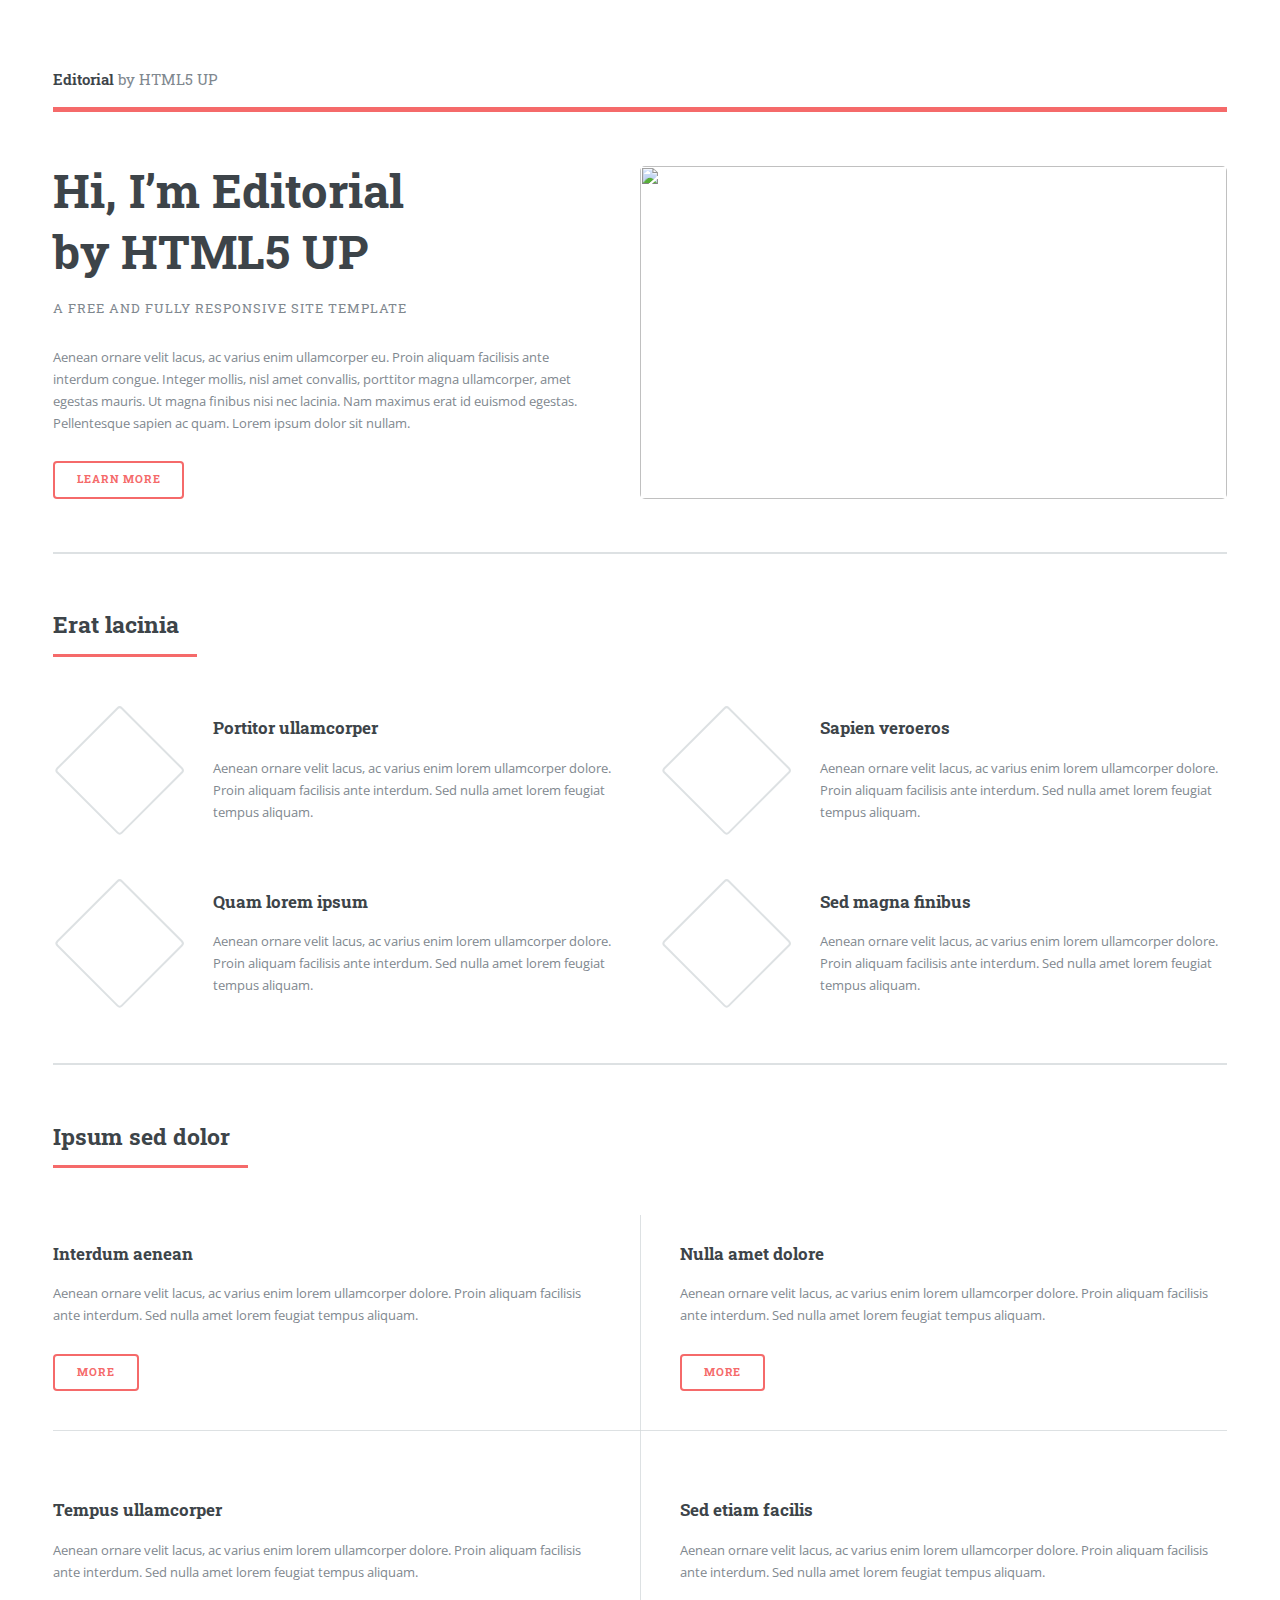
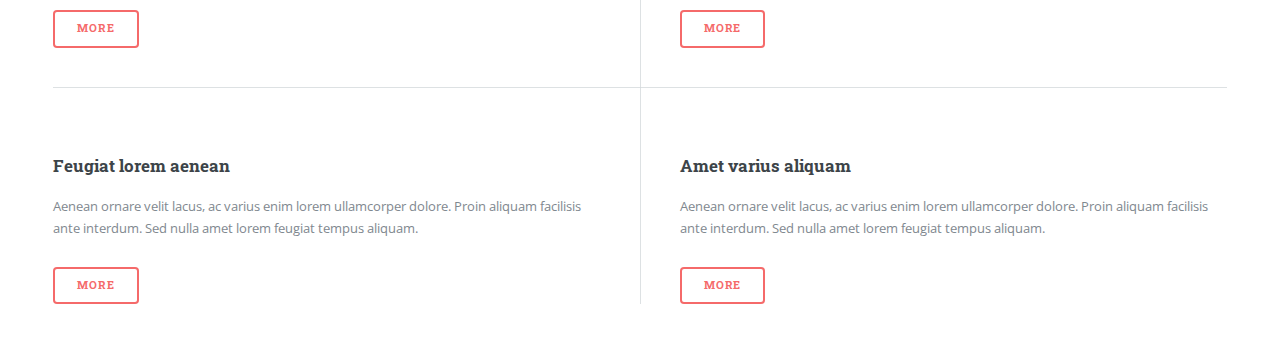
==== index.html @ 6724f09d "Sitio web original" ====
<!DOCTYPE HTML>
<!--
	Editorial by HTML5 UP
	html5up.net | @ajlkn
	Free for personal and commercial use under the CCA 3.0 license (html5up.net/license)
-->
<html>
	<head>
		<title>Editorial by HTML5 UP</title>
		<meta charset="utf-8" />
		<meta name="viewport" content="width=device-width, initial-scale=1, user-scalable=no" />
		<link rel="stylesheet" href="assets/css/main.css" />
	</head>
	<body class="is-preload">

		<!-- Wrapper -->
			<div id="wrapper">

				<!-- Main -->
					<div id="main">
						<div class="inner">

							<!-- Header -->
								<header id="header">
									<a href="index.html" class="logo"><strong>Editorial</strong> by HTML5 UP</a>
									<ul class="icons">
										<li><a href="#" class="icon brands fa-twitter"><span class="label">Twitter</span></a></li>
										<li><a href="#" class="icon brands fa-facebook-f"><span class="label">Facebook</span></a></li>
										<li><a href="#" class="icon brands fa-snapchat-ghost"><span class="label">Snapchat</span></a></li>
										<li><a href="#" class="icon brands fa-instagram"><span class="label">Instagram</span></a></li>
										<li><a href="#" class="icon brands fa-medium-m"><span class="label">Medium</span></a></li>
									</ul>
								</header>

							<!-- Banner -->
								<section id="banner">
									<div class="content">
										<header>
											<h1>Hi, I’m Editorial<br />
											by HTML5 UP</h1>
											<p>A free and fully responsive site template</p>
										</header>
										<p>Aenean ornare velit lacus, ac varius enim ullamcorper eu. Proin aliquam facilisis ante interdum congue. Integer mollis, nisl amet convallis, porttitor magna ullamcorper, amet egestas mauris. Ut magna finibus nisi nec lacinia. Nam maximus erat id euismod egestas. Pellentesque sapien ac quam. Lorem ipsum dolor sit nullam.</p>
										<ul class="actions">
											<li><a href="#" class="button big">Learn More</a></li>
										</ul>
									</div>
									<span class="image object">
										<img src="images/pic10.jpg" alt="" />
									</span>
								</section>

							<!-- Section -->
								<section>
									<header class="major">
										<h2>Erat lacinia</h2>
									</header>
									<div class="features">
										<article>
											<span class="icon fa-gem"></span>
											<div class="content">
												<h3>Portitor ullamcorper</h3>
												<p>Aenean ornare velit lacus, ac varius enim lorem ullamcorper dolore. Proin aliquam facilisis ante interdum. Sed nulla amet lorem feugiat tempus aliquam.</p>
											</div>
										</article>
										<article>
											<span class="icon solid fa-paper-plane"></span>
											<div class="content">
												<h3>Sapien veroeros</h3>
												<p>Aenean ornare velit lacus, ac varius enim lorem ullamcorper dolore. Proin aliquam facilisis ante interdum. Sed nulla amet lorem feugiat tempus aliquam.</p>
											</div>
										</article>
										<article>
											<span class="icon solid fa-rocket"></span>
											<div class="content">
												<h3>Quam lorem ipsum</h3>
												<p>Aenean ornare velit lacus, ac varius enim lorem ullamcorper dolore. Proin aliquam facilisis ante interdum. Sed nulla amet lorem feugiat tempus aliquam.</p>
											</div>
										</article>
										<article>
											<span class="icon solid fa-signal"></span>
											<div class="content">
												<h3>Sed magna finibus</h3>
												<p>Aenean ornare velit lacus, ac varius enim lorem ullamcorper dolore. Proin aliquam facilisis ante interdum. Sed nulla amet lorem feugiat tempus aliquam.</p>
											</div>
										</article>
									</div>
								</section>

							<!-- Section -->
								<section>
									<header class="major">
										<h2>Ipsum sed dolor</h2>
									</header>
									<div class="posts">
										<article>
											<a href="#" class="image"><img src="images/pic01.jpg" alt="" /></a>
											<h3>Interdum aenean</h3>
											<p>Aenean ornare velit lacus, ac varius enim lorem ullamcorper dolore. Proin aliquam facilisis ante interdum. Sed nulla amet lorem feugiat tempus aliquam.</p>
											<ul class="actions">
												<li><a href="#" class="button">More</a></li>
											</ul>
										</article>
										<article>
											<a href="#" class="image"><img src="images/pic02.jpg" alt="" /></a>
											<h3>Nulla amet dolore</h3>
											<p>Aenean ornare velit lacus, ac varius enim lorem ullamcorper dolore. Proin aliquam facilisis ante interdum. Sed nulla amet lorem feugiat tempus aliquam.</p>
											<ul class="actions">
												<li><a href="#" class="button">More</a></li>
											</ul>
										</article>
										<article>
											<a href="#" class="image"><img src="images/pic03.jpg" alt="" /></a>
											<h3>Tempus ullamcorper</h3>
											<p>Aenean ornare velit lacus, ac varius enim lorem ullamcorper dolore. Proin aliquam facilisis ante interdum. Sed nulla amet lorem feugiat tempus aliquam.</p>
											<ul class="actions">
												<li><a href="#" class="button">More</a></li>
											</ul>
										</article>
										<article>
											<a href="#" class="image"><img src="images/pic04.jpg" alt="" /></a>
											<h3>Sed etiam facilis</h3>
											<p>Aenean ornare velit lacus, ac varius enim lorem ullamcorper dolore. Proin aliquam facilisis ante interdum. Sed nulla amet lorem feugiat tempus aliquam.</p>
											<ul class="actions">
												<li><a href="#" class="button">More</a></li>
											</ul>
										</article>
										<article>
											<a href="#" class="image"><img src="images/pic05.jpg" alt="" /></a>
											<h3>Feugiat lorem aenean</h3>
											<p>Aenean ornare velit lacus, ac varius enim lorem ullamcorper dolore. Proin aliquam facilisis ante interdum. Sed nulla amet lorem feugiat tempus aliquam.</p>
											<ul class="actions">
												<li><a href="#" class="button">More</a></li>
											</ul>
										</article>
										<article>
											<a href="#" class="image"><img src="images/pic06.jpg" alt="" /></a>
											<h3>Amet varius aliquam</h3>
											<p>Aenean ornare velit lacus, ac varius enim lorem ullamcorper dolore. Proin aliquam facilisis ante interdum. Sed nulla amet lorem feugiat tempus aliquam.</p>
											<ul class="actions">
												<li><a href="#" class="button">More</a></li>
											</ul>
										</article>
									</div>
								</section>

						</div>
					</div>

				<!-- Sidebar -->
					<div id="sidebar">
						<div class="inner">

							<!-- widget-search -->

							<!-- /widget-search -->
								

							<!-- menu -->
							
							<!-- /menu -->	
								
							<!-- Section -->
								<section>
									<header class="major">
										<h2>Ante interdum</h2>
									</header>
									
									<!-- widget-minipost -->

							        <!-- /widget-minipost -->
							        
									<ul class="actions">
										<li><a href="#" class="button">More</a></li>
									</ul>
								</section>

							<!-- Section -->
								<section>
									<header class="major">
										<h2>Get in touch</h2>
									</header>
									<p>Sed varius enim lorem ullamcorper dolore aliquam aenean ornare velit lacus, ac varius enim lorem ullamcorper dolore. Proin sed aliquam facilisis ante interdum. Sed nulla amet lorem feugiat tempus aliquam.</p>
									<ul class="contact">
										<li class="icon solid fa-envelope"><a href="#">information@untitled.tld</a></li>
										<li class="icon solid fa-phone">(000) 000-0000</li>
										<li class="icon solid fa-home">1234 Somewhere Road #8254<br />
										Nashville, TN 00000-0000</li>
									</ul>
								</section>

							<!-- Footer -->
								<footer id="footer">
									<p class="copyright">&copy; Untitled. All rights reserved. Demo Images: <a href="https://unsplash.com">Unsplash</a>. Design: <a href="https://html5up.net">HTML5 UP</a>.</p>
								</footer>

						</div>
					</div>

			</div>

		<!-- Scripts -->
			<script src="assets/js/jquery.min.js"></script>
			<script src="assets/js/browser.min.js"></script>
			<script src="assets/js/breakpoints.min.js"></script>
			<script src="assets/js/util.js"></script>
			<script src="assets/js/main.js"></script>

	</body>
</html>
---- assets/css/main.css ----
@import url(fontawesome-all.min.css);
@import url("https://fonts.googleapis.com/css?family=Open+Sans:400,600,400italic,600italic|Roboto+Slab:400,700");
/*
	Editorial by HTML5 UP
	html5up.net | @ajlkn
	Free for personal and commercial use under the CCA 3.0 license (html5up.net/license)
*/
html, body, div, span, applet, object,
iframe, h1, h2, h3, h4, h5, h6, p, blockquote,
pre, a, abbr, acronym, address, big, cite,
code, del, dfn, em, img, ins, kbd, q, s, samp,
small, strike, strong, sub, sup, tt, var, b,
u, i, center, dl, dt, dd, ol, ul, li, fieldset,
form, label, legend, table, caption, tbody,
tfoot, thead, tr, th, td, article, aside,
canvas, details, embed, figure, figcaption,
footer, header, hgroup, menu, nav, output, ruby,
section, summary, time, mark, audio, video {
  margin: 0;
  padding: 0;
  border: 0;
  font-size: 100%;
  font: inherit;
  vertical-align: baseline; }

article, aside, details, figcaption, figure,
footer, header, hgroup, menu, nav, section {
  display: block; }

body {
  line-height: 1; }

ol, ul {
  list-style: none; }

blockquote, q {
  quotes: none; }
  blockquote:before, blockquote:after, q:before, q:after {
    content: '';
    content: none; }

table {
  border-collapse: collapse;
  border-spacing: 0; }

body {
  -webkit-text-size-adjust: none; }

mark {
  background-color: transparent;
  color: inherit; }

input::-moz-focus-inner {
  border: 0;
  padding: 0; }

input, select, textarea {
  -moz-appearance: none;
  -webkit-appearance: none;
  -ms-appearance: none;
  appearance: none; }

/* Basic */
@-ms-viewport {
  width: device-width; }

body {
  -ms-overflow-style: scrollbar; }

@media screen and (max-width: 480px) {
  html, body {
    min-width: 320px; } }

html {
  box-sizing: border-box; }

*, *:before, *:after {
  box-sizing: inherit; }

body {
  background: #ffffff; }
  body.is-preload *, body.is-preload *:before, body.is-preload *:after, body.is-resizing *, body.is-resizing *:before, body.is-resizing *:after {
    -moz-animation: none !important;
    -webkit-animation: none !important;
    -ms-animation: none !important;
    animation: none !important;
    -moz-transition: none !important;
    -webkit-transition: none !important;
    -ms-transition: none !important;
    transition: none !important; }

/* Type */
body, input, select, textarea {
  color: #7f888f;
  font-family: "Open Sans", sans-serif;
  font-size: 13pt;
  font-weight: 400;
  line-height: 1.65; }
  @media screen and (max-width: 1680px) {
    body, input, select, textarea {
      font-size: 11pt; } }
  @media screen and (max-width: 1280px) {
    body, input, select, textarea {
      font-size: 10pt; } }
  @media screen and (max-width: 360px) {
    body, input, select, textarea {
      font-size: 9pt; } }

a {
  -moz-transition: color 0.2s ease-in-out, border-bottom-color 0.2s ease-in-out;
  -webkit-transition: color 0.2s ease-in-out, border-bottom-color 0.2s ease-in-out;
  -ms-transition: color 0.2s ease-in-out, border-bottom-color 0.2s ease-in-out;
  transition: color 0.2s ease-in-out, border-bottom-color 0.2s ease-in-out;
  border-bottom: dotted 1px;
  color: #f56a6a;
  text-decoration: none; }
  a:hover {
    border-bottom-color: #f56a6a;
    color: #f56a6a !important; }
    a:hover strong {
      color: inherit; }

strong, b {
  color: #3d4449;
  font-weight: 600; }

em, i {
  font-style: italic; }

p {
  margin: 0 0 2em 0; }

h1, h2, h3, h4, h5, h6 {
  color: #3d4449;
  font-family: "Roboto Slab", serif;
  font-weight: 700;
  line-height: 1.5;
  margin: 0 0 1em 0; }
  h1 a, h2 a, h3 a, h4 a, h5 a, h6 a {
    color: inherit;
    text-decoration: none;
    border-bottom: 0; }

h1 {
  font-size: 4em;
  margin: 0 0 0.5em 0;
  line-height: 1.3; }

h2 {
  font-size: 1.75em; }

h3 {
  font-size: 1.25em; }

h4 {
  font-size: 1.1em; }

h5 {
  font-size: 0.9em; }

h6 {
  font-size: 0.7em; }

@media screen and (max-width: 1680px) {
  h1 {
    font-size: 3.5em; } }

@media screen and (max-width: 980px) {
  h1 {
    font-size: 3.25em; } }

@media screen and (max-width: 736px) {
  h1 {
    font-size: 2em;
    line-height: 1.4; }
  h2 {
    font-size: 1.5em; } }

sub {
  font-size: 0.8em;
  position: relative;
  top: 0.5em; }

sup {
  font-size: 0.8em;
  position: relative;
  top: -0.5em; }

blockquote {
  border-left: solid 3px rgba(210, 215, 217, 0.75);
  font-style: italic;
  margin: 0 0 2em 0;
  padding: 0.5em 0 0.5em 2em; }

code {
  background: rgba(230, 235, 237, 0.25);
  border-radius: 0.375em;
  border: solid 1px rgba(210, 215, 217, 0.75);
  font-family: "Courier New", monospace;
  font-size: 0.9em;
  margin: 0 0.25em;
  padding: 0.25em 0.65em; }

pre {
  -webkit-overflow-scrolling: touch;
  font-family: "Courier New", monospace;
  font-size: 0.9em;
  margin: 0 0 2em 0; }
  pre code {
    display: block;
    line-height: 1.75;
    padding: 1em 1.5em;
    overflow-x: auto; }

hr {
  border: 0;
  border-bottom: solid 1px rgba(210, 215, 217, 0.75);
  margin: 2em 0; }
  hr.major {
    margin: 3em 0; }

.align-left {
  text-align: left; }

.align-center {
  text-align: center; }

.align-right {
  text-align: right; }

/* Row */
.row {
  display: flex;
  flex-wrap: wrap;
  box-sizing: border-box;
  align-items: stretch; }
  .row > * {
    box-sizing: border-box; }
  .row.gtr-uniform > * > :last-child {
    margin-bottom: 0; }
  .row.aln-left {
    justify-content: flex-start; }
  .row.aln-center {
    justify-content: center; }
  .row.aln-right {
    justify-content: flex-end; }
  .row.aln-top {
    align-items: flex-start; }
  .row.aln-middle {
    align-items: center; }
  .row.aln-bottom {
    align-items: flex-end; }
  .row > .imp {
    order: -1; }
  .row > .col-1 {
    width: 8.33333%; }
  .row > .off-1 {
    margin-left: 8.33333%; }
  .row > .col-2 {
    width: 16.66667%; }
  .row > .off-2 {
    margin-left: 16.66667%; }
  .row > .col-3 {
    width: 25%; }
  .row > .off-3 {
    margin-left: 25%; }
  .row > .col-4 {
    width: 33.33333%; }
  .row > .off-4 {
    margin-left: 33.33333%; }
  .row > .col-5 {
    width: 41.66667%; }
  .row > .off-5 {
    margin-left: 41.66667%; }
  .row > .col-6 {
    width: 50%; }
  .row > .off-6 {
    margin-left: 50%; }
  .row > .col-7 {
    width: 58.33333%; }
  .row > .off-7 {
    margin-left: 58.33333%; }
  .row > .col-8 {
    width: 66.66667%; }
  .row > .off-8 {
    margin-left: 66.66667%; }
  .row > .col-9 {
    width: 75%; }
  .row > .off-9 {
    margin-left: 75%; }
  .row > .col-10 {
    width: 83.33333%; }
  .row > .off-10 {
    margin-left: 83.33333%; }
  .row > .col-11 {
    width: 91.66667%; }
  .row > .off-11 {
    margin-left: 91.66667%; }
  .row > .col-12 {
    width: 100%; }
  .row > .off-12 {
    margin-left: 100%; }
  .row.gtr-0 {
    margin-top: 0;
    margin-left: 0em; }
    .row.gtr-0 > * {
      padding: 0 0 0 0em; }
    .row.gtr-0.gtr-uniform {
      margin-top: 0em; }
      .row.gtr-0.gtr-uniform > * {
        padding-top: 0em; }
  .row.gtr-25 {
    margin-top: 0;
    margin-left: -0.375em; }
    .row.gtr-25 > * {
      padding: 0 0 0 0.375em; }
    .row.gtr-25.gtr-uniform {
      margin-top: -0.375em; }
      .row.gtr-25.gtr-uniform > * {
        padding-top: 0.375em; }
  .row.gtr-50 {
    margin-top: 0;
    margin-left: -0.75em; }
    .row.gtr-50 > * {
      padding: 0 0 0 0.75em; }
    .row.gtr-50.gtr-uniform {
      margin-top: -0.75em; }
      .row.gtr-50.gtr-uniform > * {
        padding-top: 0.75em; }
  .row {
    margin-top: 0;
    margin-left: -1.5em; }
    .row > * {
      padding: 0 0 0 1.5em; }
    .row.gtr-uniform {
      margin-top: -1.5em; }
      .row.gtr-uniform > * {
        padding-top: 1.5em; }
  .row.gtr-150 {
    margin-top: 0;
    margin-left: -2.25em; }
    .row.gtr-150 > * {
      padding: 0 0 0 2.25em; }
    .row.gtr-150.gtr-uniform {
      margin-top: -2.25em; }
      .row.gtr-150.gtr-uniform > * {
        padding-top: 2.25em; }
  .row.gtr-200 {
    margin-top: 0;
    margin-left: -3em; }
    .row.gtr-200 > * {
      padding: 0 0 0 3em; }
    .row.gtr-200.gtr-uniform {
      margin-top: -3em; }
      .row.gtr-200.gtr-uniform > * {
        padding-top: 3em; }
  @media screen and (max-width: 1680px) {
    .row {
      display: flex;
      flex-wrap: wrap;
      box-sizing: border-box;
      align-items: stretch; }
      .row > * {
        box-sizing: border-box; }
      .row.gtr-uniform > * > :last-child {
        margin-bottom: 0; }
      .row.aln-left {
        justify-content: flex-start; }
      .row.aln-center {
        justify-content: center; }
      .row.aln-right {
        justify-content: flex-end; }
      .row.aln-top {
        align-items: flex-start; }
      .row.aln-middle {
        align-items: center; }
      .row.aln-bottom {
        align-items: flex-end; }
      .row > .imp-xlarge {
        order: -1; }
      .row > .col-1-xlarge {
        width: 8.33333%; }
      .row > .off-1-xlarge {
        margin-left: 8.33333%; }
      .row > .col-2-xlarge {
        width: 16.66667%; }
      .row > .off-2-xlarge {
        margin-left: 16.66667%; }
      .row > .col-3-xlarge {
        width: 25%; }
      .row > .off-3-xlarge {
        margin-left: 25%; }
      .row > .col-4-xlarge {
        width: 33.33333%; }
      .row > .off-4-xlarge {
        margin-left: 33.33333%; }
      .row > .col-5-xlarge {
        width: 41.66667%; }
      .row > .off-5-xlarge {
        margin-left: 41.66667%; }
      .row > .col-6-xlarge {
        width: 50%; }
      .row > .off-6-xlarge {
        margin-left: 50%; }
      .row > .col-7-xlarge {
        width: 58.33333%; }
      .row > .off-7-xlarge {
        margin-left: 58.33333%; }
      .row > .col-8-xlarge {
        width: 66.66667%; }
      .row > .off-8-xlarge {
        margin-left: 66.66667%; }
      .row > .col-9-xlarge {
        width: 75%; }
      .row > .off-9-xlarge {
        margin-left: 75%; }
      .row > .col-10-xlarge {
        width: 83.33333%; }
      .row > .off-10-xlarge {
        margin-left: 83.33333%; }
      .row > .col-11-xlarge {
        width: 91.66667%; }
      .row > .off-11-xlarge {
        margin-left: 91.66667%; }
      .row > .col-12-xlarge {
        width: 100%; }
      .row > .off-12-xlarge {
        margin-left: 100%; }
      .row.gtr-0 {
        margin-top: 0;
        margin-left: 0em; }
        .row.gtr-0 > * {
          padding: 0 0 0 0em; }
        .row.gtr-0.gtr-uniform {
          margin-top: 0em; }
          .row.gtr-0.gtr-uniform > * {
            padding-top: 0em; }
      .row.gtr-25 {
        margin-top: 0;
        margin-left: -0.375em; }
        .row.gtr-25 > * {
          padding: 0 0 0 0.375em; }
        .row.gtr-25.gtr-uniform {
          margin-top: -0.375em; }
          .row.gtr-25.gtr-uniform > * {
            padding-top: 0.375em; }
      .row.gtr-50 {
        margin-top: 0;
        margin-left: -0.75em; }
        .row.gtr-50 > * {
          padding: 0 0 0 0.75em; }
        .row.gtr-50.gtr-uniform {
          margin-top: -0.75em; }
          .row.gtr-50.gtr-uniform > * {
            padding-top: 0.75em; }
      .row {
        margin-top: 0;
        margin-left: -1.5em; }
        .row > * {
          padding: 0 0 0 1.5em; }
        .row.gtr-uniform {
          margin-top: -1.5em; }
          .row.gtr-uniform > * {
            padding-top: 1.5em; }
      .row.gtr-150 {
        margin-top: 0;
        margin-left: -2.25em; }
        .row.gtr-150 > * {
          padding: 0 0 0 2.25em; }
        .row.gtr-150.gtr-uniform {
          margin-top: -2.25em; }
          .row.gtr-150.gtr-uniform > * {
            padding-top: 2.25em; }
      .row.gtr-200 {
        margin-top: 0;
        margin-left: -3em; }
        .row.gtr-200 > * {
          padding: 0 0 0 3em; }
        .row.gtr-200.gtr-uniform {
          margin-top: -3em; }
          .row.gtr-200.gtr-uniform > * {
            padding-top: 3em; } }
  @media screen and (max-width: 1280px) {
    .row {
      display: flex;
      flex-wrap: wrap;
      box-sizing: border-box;
      align-items: stretch; }
      .row > * {
        box-sizing: border-box; }
      .row.gtr-uniform > * > :last-child {
        margin-bottom: 0; }
      .row.aln-left {
        justify-content: flex-start; }
      .row.aln-center {
        justify-content: center; }
      .row.aln-right {
        justify-content: flex-end; }
      .row.aln-top {
        align-items: flex-start; }
      .row.aln-middle {
        align-items: center; }
      .row.aln-bottom {
        align-items: flex-end; }
      .row > .imp-large {
        order: -1; }
      .row > .col-1-large {
        width: 8.33333%; }
      .row > .off-1-large {
        margin-left: 8.33333%; }
      .row > .col-2-large {
        width: 16.66667%; }
      .row > .off-2-large {
        margin-left: 16.66667%; }
      .row > .col-3-large {
        width: 25%; }
      .row > .off-3-large {
        margin-left: 25%; }
      .row > .col-4-large {
        width: 33.33333%; }
      .row > .off-4-large {
        margin-left: 33.33333%; }
      .row > .col-5-large {
        width: 41.66667%; }
      .row > .off-5-large {
        margin-left: 41.66667%; }
      .row > .col-6-large {
        width: 50%; }
      .row > .off-6-large {
        margin-left: 50%; }
      .row > .col-7-large {
        width: 58.33333%; }
      .row > .off-7-large {
        margin-left: 58.33333%; }
      .row > .col-8-large {
        width: 66.66667%; }
      .row > .off-8-large {
        margin-left: 66.66667%; }
      .row > .col-9-large {
        width: 75%; }
      .row > .off-9-large {
        margin-left: 75%; }
      .row > .col-10-large {
        width: 83.33333%; }
      .row > .off-10-large {
        margin-left: 83.33333%; }
      .row > .col-11-large {
        width: 91.66667%; }
      .row > .off-11-large {
        margin-left: 91.66667%; }
      .row > .col-12-large {
        width: 100%; }
      .row > .off-12-large {
        margin-left: 100%; }
      .row.gtr-0 {
        margin-top: 0;
        margin-left: 0em; }
        .row.gtr-0 > * {
          padding: 0 0 0 0em; }
        .row.gtr-0.gtr-uniform {
          margin-top: 0em; }
          .row.gtr-0.gtr-uniform > * {
            padding-top: 0em; }
      .row.gtr-25 {
        margin-top: 0;
        margin-left: -0.375em; }
        .row.gtr-25 > * {
          padding: 0 0 0 0.375em; }
        .row.gtr-25.gtr-uniform {
          margin-top: -0.375em; }
          .row.gtr-25.gtr-uniform > * {
            padding-top: 0.375em; }
      .row.gtr-50 {
        margin-top: 0;
        margin-left: -0.75em; }
        .row.gtr-50 > * {
          padding: 0 0 0 0.75em; }
        .row.gtr-50.gtr-uniform {
          margin-top: -0.75em; }
          .row.gtr-50.gtr-uniform > * {
            padding-top: 0.75em; }
      .row {
        margin-top: 0;
        margin-left: -1.5em; }
        .row > * {
          padding: 0 0 0 1.5em; }
        .row.gtr-uniform {
          margin-top: -1.5em; }
          .row.gtr-uniform > * {
            padding-top: 1.5em; }
      .row.gtr-150 {
        margin-top: 0;
        margin-left: -2.25em; }
        .row.gtr-150 > * {
          padding: 0 0 0 2.25em; }
        .row.gtr-150.gtr-uniform {
          margin-top: -2.25em; }
          .row.gtr-150.gtr-uniform > * {
            padding-top: 2.25em; }
      .row.gtr-200 {
        margin-top: 0;
        margin-left: -3em; }
        .row.gtr-200 > * {
          padding: 0 0 0 3em; }
        .row.gtr-200.gtr-uniform {
          margin-top: -3em; }
          .row.gtr-200.gtr-uniform > * {
            padding-top: 3em; } }
  @media screen and (max-width: 980px) {
    .row {
      display: flex;
      flex-wrap: wrap;
      box-sizing: border-box;
      align-items: stretch; }
      .row > * {
        box-sizing: border-box; }
      .row.gtr-uniform > * > :last-child {
        margin-bottom: 0; }
      .row.aln-left {
        justify-content: flex-start; }
      .row.aln-center {
        justify-content: center; }
      .row.aln-right {
        justify-content: flex-end; }
      .row.aln-top {
        align-items: flex-start; }
      .row.aln-middle {
        align-items: center; }
      .row.aln-bottom {
        align-items: flex-end; }
      .row > .imp-medium {
        order: -1; }
      .row > .col-1-medium {
        width: 8.33333%; }
      .row > .off-1-medium {
        margin-left: 8.33333%; }
      .row > .col-2-medium {
        width: 16.66667%; }
      .row > .off-2-medium {
        margin-left: 16.66667%; }
      .row > .col-3-medium {
        width: 25%; }
      .row > .off-3-medium {
        margin-left: 25%; }
      .row > .col-4-medium {
        width: 33.33333%; }
      .row > .off-4-medium {
        margin-left: 33.33333%; }
      .row > .col-5-medium {
        width: 41.66667%; }
      .row > .off-5-medium {
        margin-left: 41.66667%; }
      .row > .col-6-medium {
        width: 50%; }
      .row > .off-6-medium {
        margin-left: 50%; }
      .row > .col-7-medium {
        width: 58.33333%; }
      .row > .off-7-medium {
        margin-left: 58.33333%; }
      .row > .col-8-medium {
        width: 66.66667%; }
      .row > .off-8-medium {
        margin-left: 66.66667%; }
      .row > .col-9-medium {
        width: 75%; }
      .row > .off-9-medium {
        margin-left: 75%; }
      .row > .col-10-medium {
        width: 83.33333%; }
      .row > .off-10-medium {
        margin-left: 83.33333%; }
      .row > .col-11-medium {
        width: 91.66667%; }
      .row > .off-11-medium {
        margin-left: 91.66667%; }
      .row > .col-12-medium {
        width: 100%; }
      .row > .off-12-medium {
        margin-left: 100%; }
      .row.gtr-0 {
        margin-top: 0;
        margin-left: 0em; }
        .row.gtr-0 > * {
          padding: 0 0 0 0em; }
        .row.gtr-0.gtr-uniform {
          margin-top: 0em; }
          .row.gtr-0.gtr-uniform > * {
            padding-top: 0em; }
      .row.gtr-25 {
        margin-top: 0;
        margin-left: -0.375em; }
        .row.gtr-25 > * {
          padding: 0 0 0 0.375em; }
        .row.gtr-25.gtr-uniform {
          margin-top: -0.375em; }
          .row.gtr-25.gtr-uniform > * {
            padding-top: 0.375em; }
      .row.gtr-50 {
        margin-top: 0;
        margin-left: -0.75em; }
        .row.gtr-50 > * {
          padding: 0 0 0 0.75em; }
        .row.gtr-50.gtr-uniform {
          margin-top: -0.75em; }
          .row.gtr-50.gtr-uniform > * {
            padding-top: 0.75em; }
      .row {
        margin-top: 0;
        margin-left: -1.5em; }
        .row > * {
          padding: 0 0 0 1.5em; }
        .row.gtr-uniform {
          margin-top: -1.5em; }
          .row.gtr-uniform > * {
            padding-top: 1.5em; }
      .row.gtr-150 {
        margin-top: 0;
        margin-left: -2.25em; }
        .row.gtr-150 > * {
          padding: 0 0 0 2.25em; }
        .row.gtr-150.gtr-uniform {
          margin-top: -2.25em; }
          .row.gtr-150.gtr-uniform > * {
            padding-top: 2.25em; }
      .row.gtr-200 {
        margin-top: 0;
        margin-left: -3em; }
        .row.gtr-200 > * {
          padding: 0 0 0 3em; }
        .row.gtr-200.gtr-uniform {
          margin-top: -3em; }
          .row.gtr-200.gtr-uniform > * {
            padding-top: 3em; } }
  @media screen and (max-width: 736px) {
    .row {
      display: flex;
      flex-wrap: wrap;
      box-sizing: border-box;
      align-items: stretch; }
      .row > * {
        box-sizing: border-box; }
      .row.gtr-uniform > * > :last-child {
        margin-bottom: 0; }
      .row.aln-left {
        justify-content: flex-start; }
      .row.aln-center {
        justify-content: center; }
      .row.aln-right {
        justify-content: flex-end; }
      .row.aln-top {
        align-items: flex-start; }
      .row.aln-middle {
        align-items: center; }
      .row.aln-bottom {
        align-items: flex-end; }
      .row > .imp-small {
        order: -1; }
      .row > .col-1-small {
        width: 8.33333%; }
      .row > .off-1-small {
        margin-left: 8.33333%; }
      .row > .col-2-small {
        width: 16.66667%; }
      .row > .off-2-small {
        margin-left: 16.66667%; }
      .row > .col-3-small {
        width: 25%; }
      .row > .off-3-small {
        margin-left: 25%; }
      .row > .col-4-small {
        width: 33.33333%; }
      .row > .off-4-small {
        margin-left: 33.33333%; }
      .row > .col-5-small {
        width: 41.66667%; }
      .row > .off-5-small {
        margin-left: 41.66667%; }
      .row > .col-6-small {
        width: 50%; }
      .row > .off-6-small {
        margin-left: 50%; }
      .row > .col-7-small {
        width: 58.33333%; }
      .row > .off-7-small {
        margin-left: 58.33333%; }
      .row > .col-8-small {
        width: 66.66667%; }
      .row > .off-8-small {
        margin-left: 66.66667%; }
      .row > .col-9-small {
        width: 75%; }
      .row > .off-9-small {
        margin-left: 75%; }
      .row > .col-10-small {
        width: 83.33333%; }
      .row > .off-10-small {
        margin-left: 83.33333%; }
      .row > .col-11-small {
        width: 91.66667%; }
      .row > .off-11-small {
        margin-left: 91.66667%; }
      .row > .col-12-small {
        width: 100%; }
      .row > .off-12-small {
        margin-left: 100%; }
      .row.gtr-0 {
        margin-top: 0;
        margin-left: 0em; }
        .row.gtr-0 > * {
          padding: 0 0 0 0em; }
        .row.gtr-0.gtr-uniform {
          margin-top: 0em; }
          .row.gtr-0.gtr-uniform > * {
            padding-top: 0em; }
      .row.gtr-25 {
        margin-top: 0;
        margin-left: -0.375em; }
        .row.gtr-25 > * {
          padding: 0 0 0 0.375em; }
        .row.gtr-25.gtr-uniform {
          margin-top: -0.375em; }
          .row.gtr-25.gtr-uniform > * {
            padding-top: 0.375em; }
      .row.gtr-50 {
        margin-top: 0;
        margin-left: -0.75em; }
        .row.gtr-50 > * {
          padding: 0 0 0 0.75em; }
        .row.gtr-50.gtr-uniform {
          margin-top: -0.75em; }
          .row.gtr-50.gtr-uniform > * {
            padding-top: 0.75em; }
      .row {
        margin-top: 0;
        margin-left: -1.5em; }
        .row > * {
          padding: 0 0 0 1.5em; }
        .row.gtr-uniform {
          margin-top: -1.5em; }
          .row.gtr-uniform > * {
            padding-top: 1.5em; }
      .row.gtr-150 {
        margin-top: 0;
        margin-left: -2.25em; }
        .row.gtr-150 > * {
          padding: 0 0 0 2.25em; }
        .row.gtr-150.gtr-uniform {
          margin-top: -2.25em; }
          .row.gtr-150.gtr-uniform > * {
            padding-top: 2.25em; }
      .row.gtr-200 {
        margin-top: 0;
        margin-left: -3em; }
        .row.gtr-200 > * {
          padding: 0 0 0 3em; }
        .row.gtr-200.gtr-uniform {
          margin-top: -3em; }
          .row.gtr-200.gtr-uniform > * {
            padding-top: 3em; } }
  @media screen and (max-width: 480px) {
    .row {
      display: flex;
      flex-wrap: wrap;
      box-sizing: border-box;
      align-items: stretch; }
      .row > * {
        box-sizing: border-box; }
      .row.gtr-uniform > * > :last-child {
        margin-bottom: 0; }
      .row.aln-left {
        justify-content: flex-start; }
      .row.aln-center {
        justify-content: center; }
      .row.aln-right {
        justify-content: flex-end; }
      .row.aln-top {
        align-items: flex-start; }
      .row.aln-middle {
        align-items: center; }
      .row.aln-bottom {
        align-items: flex-end; }
      .row > .imp-xsmall {
        order: -1; }
      .row > .col-1-xsmall {
        width: 8.33333%; }
      .row > .off-1-xsmall {
        margin-left: 8.33333%; }
      .row > .col-2-xsmall {
        width: 16.66667%; }
      .row > .off-2-xsmall {
        margin-left: 16.66667%; }
      .row > .col-3-xsmall {
        width: 25%; }
      .row > .off-3-xsmall {
        margin-left: 25%; }
      .row > .col-4-xsmall {
        width: 33.33333%; }
      .row > .off-4-xsmall {
        margin-left: 33.33333%; }
      .row > .col-5-xsmall {
        width: 41.66667%; }
      .row > .off-5-xsmall {
        margin-left: 41.66667%; }
      .row > .col-6-xsmall {
        width: 50%; }
      .row > .off-6-xsmall {
        margin-left: 50%; }
      .row > .col-7-xsmall {
        width: 58.33333%; }
      .row > .off-7-xsmall {
        margin-left: 58.33333%; }
      .row > .col-8-xsmall {
        width: 66.66667%; }
      .row > .off-8-xsmall {
        margin-left: 66.66667%; }
      .row > .col-9-xsmall {
        width: 75%; }
      .row > .off-9-xsmall {
        margin-left: 75%; }
      .row > .col-10-xsmall {
        width: 83.33333%; }
      .row > .off-10-xsmall {
        margin-left: 83.33333%; }
      .row > .col-11-xsmall {
        width: 91.66667%; }
      .row > .off-11-xsmall {
        margin-left: 91.66667%; }
      .row > .col-12-xsmall {
        width: 100%; }
      .row > .off-12-xsmall {
        margin-left: 100%; }
      .row.gtr-0 {
        margin-top: 0;
        margin-left: 0em; }
        .row.gtr-0 > * {
          padding: 0 0 0 0em; }
        .row.gtr-0.gtr-uniform {
          margin-top: 0em; }
          .row.gtr-0.gtr-uniform > * {
            padding-top: 0em; }
      .row.gtr-25 {
        margin-top: 0;
        margin-left: -0.375em; }
        .row.gtr-25 > * {
          padding: 0 0 0 0.375em; }
        .row.gtr-25.gtr-uniform {
          margin-top: -0.375em; }
          .row.gtr-25.gtr-uniform > * {
            padding-top: 0.375em; }
      .row.gtr-50 {
        margin-top: 0;
        margin-left: -0.75em; }
        .row.gtr-50 > * {
          padding: 0 0 0 0.75em; }
        .row.gtr-50.gtr-uniform {
          margin-top: -0.75em; }
          .row.gtr-50.gtr-uniform > * {
            padding-top: 0.75em; }
      .row {
        margin-top: 0;
        margin-left: -1.5em; }
        .row > * {
          padding: 0 0 0 1.5em; }
        .row.gtr-uniform {
          margin-top: -1.5em; }
          .row.gtr-uniform > * {
            padding-top: 1.5em; }
      .row.gtr-150 {
        margin-top: 0;
        margin-left: -2.25em; }
        .row.gtr-150 > * {
          padding: 0 0 0 2.25em; }
        .row.gtr-150.gtr-uniform {
          margin-top: -2.25em; }
          .row.gtr-150.gtr-uniform > * {
            padding-top: 2.25em; }
      .row.gtr-200 {
        margin-top: 0;
        margin-left: -3em; }
        .row.gtr-200 > * {
          padding: 0 0 0 3em; }
        .row.gtr-200.gtr-uniform {
          margin-top: -3em; }
          .row.gtr-200.gtr-uniform > * {
            padding-top: 3em; } }

/* Section/Article */
section.special, article.special {
  text-align: center; }

header p {
  font-family: "Roboto Slab", serif;
  font-size: 1em;
  font-weight: 400;
  letter-spacing: 0.075em;
  margin-top: -0.5em;
  text-transform: uppercase; }

header.major > :last-child {
  border-bottom: solid 3px #f56a6a;
  display: inline-block;
  margin: 0 0 2em 0;
  padding: 0 0.75em 0.5em 0; }

header.main > :last-child {
  margin: 0 0 1em 0; }

/* Form */
form {
  margin: 0 0 2em 0; }

label {
  color: #3d4449;
  display: block;
  font-size: 0.9em;
  font-weight: 600;
  margin: 0 0 1em 0; }

input[type="text"],
input[type="password"],
input[type="email"],
input[type="tel"],
input[type="search"],
input[type="url"],
select,
textarea {
  -moz-appearance: none;
  -webkit-appearance: none;
  -ms-appearance: none;
  appearance: none;
  background: #ffffff;
  border-radius: 0.375em;
  border: none;
  border: solid 1px rgba(210, 215, 217, 0.75);
  color: inherit;
  display: block;
  outline: 0;
  padding: 0 1em;
  text-decoration: none;
  width: 100%; }
  input[type="text"]:invalid,
  input[type="password"]:invalid,
  input[type="email"]:invalid,
  input[type="tel"]:invalid,
  input[type="search"]:invalid,
  input[type="url"]:invalid,
  select:invalid,
  textarea:invalid {
    box-shadow: none; }
  input[type="text"]:focus,
  input[type="password"]:focus,
  input[type="email"]:focus,
  input[type="tel"]:focus,
  input[type="search"]:focus,
  input[type="url"]:focus,
  select:focus,
  textarea:focus {
    border-color: #f56a6a;
    box-shadow: 0 0 0 1px #f56a6a; }

select {
  background-image: url("data:image/svg+xml;charset=utf8,%3Csvg xmlns='http://www.w3.org/2000/svg' width='40' height='40' preserveAspectRatio='none' viewBox='0 0 40 40'%3E%3Cpath d='M9.4,12.3l10.4,10.4l10.4-10.4c0.2-0.2,0.5-0.4,0.9-0.4c0.3,0,0.6,0.1,0.9,0.4l3.3,3.3c0.2,0.2,0.4,0.5,0.4,0.9 c0,0.4-0.1,0.6-0.4,0.9L20.7,31.9c-0.2,0.2-0.5,0.4-0.9,0.4c-0.3,0-0.6-0.1-0.9-0.4L4.3,17.3c-0.2-0.2-0.4-0.5-0.4-0.9 c0-0.4,0.1-0.6,0.4-0.9l3.3-3.3c0.2-0.2,0.5-0.4,0.9-0.4S9.1,12.1,9.4,12.3z' fill='rgba(210, 215, 217, 0.75)' /%3E%3C/svg%3E");
  background-size: 1.25em;
  background-repeat: no-repeat;
  background-position: calc(100% - 1em) center;
  height: 2.75em;
  padding-right: 2.75em;
  text-overflow: ellipsis; }
  select option {
    color: #3d4449;
    background: #ffffff; }
  select:focus::-ms-value {
    background-color: transparent; }
  select::-ms-expand {
    display: none; }

input[type="text"],
input[type="password"],
input[type="email"],
input[type="tel"],
input[type="search"],
input[type="url"],
select {
  height: 2.75em; }

textarea {
  padding: 0.75em 1em; }

input[type="checkbox"],
input[type="radio"] {
  -moz-appearance: none;
  -webkit-appearance: none;
  -ms-appearance: none;
  appearance: none;
  display: block;
  float: left;
  margin-right: -2em;
  opacity: 0;
  width: 1em;
  z-index: -1; }
  input[type="checkbox"] + label,
  input[type="radio"] + label {
    text-decoration: none;
    color: #7f888f;
    cursor: pointer;
    display: inline-block;
    font-size: 1em;
    font-weight: 400;
    padding-left: 2.4em;
    padding-right: 0.75em;
    position: relative; }
    input[type="checkbox"] + label:before,
    input[type="radio"] + label:before {
      -moz-osx-font-smoothing: grayscale;
      -webkit-font-smoothing: antialiased;
      display: inline-block;
      font-style: normal;
      font-variant: normal;
      text-rendering: auto;
      line-height: 1;
      text-transform: none !important;
      font-family: 'Font Awesome 5 Free';
      font-weight: 900; }
    input[type="checkbox"] + label:before,
    input[type="radio"] + label:before {
      background: #ffffff;
      border-radius: 0.375em;
      border: solid 1px rgba(210, 215, 217, 0.75);
      content: '';
      display: inline-block;
      font-size: 0.8em;
      height: 2.0625em;
      left: 0;
      line-height: 2.0625em;
      position: absolute;
      text-align: center;
      top: 0;
      width: 2.0625em; }
  input[type="checkbox"]:checked + label:before,
  input[type="radio"]:checked + label:before {
    background: #3d4449;
    border-color: #3d4449;
    color: #ffffff;
    content: '\f00c'; }
  input[type="checkbox"]:focus + label:before,
  input[type="radio"]:focus + label:before {
    border-color: #f56a6a;
    box-shadow: 0 0 0 1px #f56a6a; }

input[type="checkbox"] + label:before {
  border-radius: 0.375em; }

input[type="radio"] + label:before {
  border-radius: 100%; }

::-webkit-input-placeholder {
  color: #9fa3a6 !important;
  opacity: 1.0; }

:-moz-placeholder {
  color: #9fa3a6 !important;
  opacity: 1.0; }

::-moz-placeholder {
  color: #9fa3a6 !important;
  opacity: 1.0; }

:-ms-input-placeholder {
  color: #9fa3a6 !important;
  opacity: 1.0; }

/* Box */
.box {
  border-radius: 0.375em;
  border: solid 1px rgba(210, 215, 217, 0.75);
  margin-bottom: 2em;
  padding: 1.5em; }
  .box > :last-child,
  .box > :last-child > :last-child,
  .box > :last-child > :last-child > :last-child {
    margin-bottom: 0; }
  .box.alt {
    border: 0;
    border-radius: 0;
    padding: 0; }

/* Icon */
.icon {
  text-decoration: none;
  border-bottom: none;
  position: relative; }
  .icon:before {
    -moz-osx-font-smoothing: grayscale;
    -webkit-font-smoothing: antialiased;
    display: inline-block;
    font-style: normal;
    font-variant: normal;
    text-rendering: auto;
    line-height: 1;
    text-transform: none !important;
    font-family: 'Font Awesome 5 Free';
    font-weight: 400; }
  .icon > .label {
    display: none; }
  .icon:before {
    line-height: inherit; }
  .icon.solid:before {
    font-weight: 900; }
  .icon.brands:before {
    font-family: 'Font Awesome 5 Brands'; }

/* Image */
.image {
  border-radius: 0.375em;
  border: 0;
  display: inline-block;
  position: relative; }
  .image img {
    border-radius: 0.375em;
    display: block; }
  .image.left, .image.right {
    max-width: 40%; }
    .image.left img, .image.right img {
      width: 100%; }
  .image.left {
    float: left;
    padding: 0 1.5em 1em 0;
    top: 0.25em; }
  .image.right {
    float: right;
    padding: 0 0 1em 1.5em;
    top: 0.25em; }
  .image.fit {
    display: block;
    margin: 0 0 2em 0;
    width: 100%; }
    .image.fit img {
      width: 100%; }
  .image.main {
    display: block;
    margin: 0 0 3em 0;
    width: 100%; }
    .image.main img {
      width: 100%; }

a.image {
  overflow: hidden; }
  a.image img {
    -moz-transition: -moz-transform 0.2s ease;
    -webkit-transition: -webkit-transform 0.2s ease;
    -ms-transition: -ms-transform 0.2s ease;
    transition: transform 0.2s ease; }
  a.image:hover img {
    -moz-transform: scale(1.075);
    -webkit-transform: scale(1.075);
    -ms-transform: scale(1.075);
    transform: scale(1.075); }

/* List */
ol {
  list-style: decimal;
  margin: 0 0 2em 0;
  padding-left: 1.25em; }
  ol li {
    padding-left: 0.25em; }

ul {
  list-style: disc;
  margin: 0 0 2em 0;
  padding-left: 1em; }
  ul li {
    padding-left: 0.5em; }
  ul.alt {
    list-style: none;
    padding-left: 0; }
    ul.alt li {
      border-top: solid 1px rgba(210, 215, 217, 0.75);
      padding: 0.5em 0; }
      ul.alt li:first-child {
        border-top: 0;
        padding-top: 0; }

dl {
  margin: 0 0 2em 0; }
  dl dt {
    display: block;
    font-weight: 600;
    margin: 0 0 1em 0; }
  dl dd {
    margin-left: 2em; }

/* Actions */
ul.actions {
  display: -moz-flex;
  display: -webkit-flex;
  display: -ms-flex;
  display: flex;
  cursor: default;
  list-style: none;
  margin-left: -1em;
  padding-left: 0; }
  ul.actions li {
    padding: 0 0 0 1em;
    vertical-align: middle; }
  ul.actions.special {
    -moz-justify-content: center;
    -webkit-justify-content: center;
    -ms-justify-content: center;
    justify-content: center;
    width: 100%;
    margin-left: 0; }
    ul.actions.special li:first-child {
      padding-left: 0; }
  ul.actions.stacked {
    -moz-flex-direction: column;
    -webkit-flex-direction: column;
    -ms-flex-direction: column;
    flex-direction: column;
    margin-left: 0; }
    ul.actions.stacked li {
      padding: 1.3em 0 0 0; }
      ul.actions.stacked li:first-child {
        padding-top: 0; }
  ul.actions.fit {
    width: calc(100% + 1em); }
    ul.actions.fit li {
      -moz-flex-grow: 1;
      -webkit-flex-grow: 1;
      -ms-flex-grow: 1;
      flex-grow: 1;
      -moz-flex-shrink: 1;
      -webkit-flex-shrink: 1;
      -ms-flex-shrink: 1;
      flex-shrink: 1;
      width: 100%; }
      ul.actions.fit li > * {
        width: 100%; }
    ul.actions.fit.stacked {
      width: 100%; }

/* Icons */
ul.icons {
  cursor: default;
  list-style: none;
  padding-left: 0; }
  ul.icons li {
    display: inline-block;
    padding: 0 1em 0 0; }
    ul.icons li:last-child {
      padding-right: 0; }
    ul.icons li .icon {
      color: inherit; }
      ul.icons li .icon:before {
        font-size: 1.25em; }

/* Contact */
ul.contact {
  list-style: none;
  padding: 0; }
  ul.contact li {
    text-decoration: none;
    border-top: solid 1px rgba(210, 215, 217, 0.75);
    margin: 1.5em 0 0 0;
    padding: 1.5em 0 0 3em;
    position: relative; }
    ul.contact li:before {
      -moz-osx-font-smoothing: grayscale;
      -webkit-font-smoothing: antialiased;
      display: inline-block;
      font-style: normal;
      font-variant: normal;
      text-rendering: auto;
      line-height: 1;
      text-transform: none !important;
      font-family: 'Font Awesome 5 Free';
      font-weight: 400; }
    ul.contact li:before {
      color: #f56a6a;
      display: inline-block;
      font-size: 1.5em;
      height: 1.125em;
      left: 0;
      line-height: 1.125em;
      position: absolute;
      text-align: center;
      top: 1em;
      width: 1.5em; }
    ul.contact li:first-child {
      border-top: 0;
      margin-top: 0;
      padding-top: 0; }
      ul.contact li:first-child:before {
        top: 0; }
    ul.contact li a {
      color: inherit; }

/* Pagination */
ul.pagination {
  cursor: default;
  list-style: none;
  padding-left: 0; }
  ul.pagination li {
    display: inline-block;
    padding-left: 0;
    vertical-align: middle; }
    ul.pagination li > .page {
      -moz-transition: background-color 0.2s ease-in-out, color 0.2s ease-in-out;
      -webkit-transition: background-color 0.2s ease-in-out, color 0.2s ease-in-out;
      -ms-transition: background-color 0.2s ease-in-out, color 0.2s ease-in-out;
      transition: background-color 0.2s ease-in-out, color 0.2s ease-in-out;
      border-bottom: 0;
      border-radius: 0.375em;
      display: inline-block;
      font-size: 0.8em;
      font-weight: 600;
      height: 2em;
      line-height: 2em;
      margin: 0 0.125em;
      min-width: 2em;
      padding: 0 0.5em;
      text-align: center; }
      ul.pagination li > .page.active {
        background-color: #f56a6a;
        color: #ffffff !important; }
        ul.pagination li > .page.active:hover {
          background-color: #f67878; }
        ul.pagination li > .page.active:active {
          background-color: #f45c5c; }
    ul.pagination li:first-child {
      padding-right: 0.75em; }
    ul.pagination li:last-child {
      padding-left: 0.75em; }
  @media screen and (max-width: 480px) {
    ul.pagination li:nth-child(n+2):nth-last-child(n+2) {
      display: none; }
    ul.pagination li:first-child {
      padding-right: 0; } }

/* Table */
.table-wrapper {
  -webkit-overflow-scrolling: touch;
  overflow-x: auto; }

table {
  margin: 0 0 2em 0;
  width: 100%; }
  table tbody tr {
    border: solid 1px rgba(210, 215, 217, 0.75);
    border-left: 0;
    border-right: 0; }
    table tbody tr:nth-child(2n + 1) {
      background-color: rgba(230, 235, 237, 0.25); }
  table td {
    padding: 0.75em 0.75em; }
  table th {
    color: #3d4449;
    font-size: 0.9em;
    font-weight: 600;
    padding: 0 0.75em 0.75em 0.75em;
    text-align: left; }
  table thead {
    border-bottom: solid 2px rgba(210, 215, 217, 0.75); }
  table tfoot {
    border-top: solid 2px rgba(210, 215, 217, 0.75); }
  table.alt {
    border-collapse: separate; }
    table.alt tbody tr td {
      border: solid 1px rgba(210, 215, 217, 0.75);
      border-left-width: 0;
      border-top-width: 0; }
      table.alt tbody tr td:first-child {
        border-left-width: 1px; }
    table.alt tbody tr:first-child td {
      border-top-width: 1px; }
    table.alt thead {
      border-bottom: 0; }
    table.alt tfoot {
      border-top: 0; }

/* Button */
input[type="submit"],
input[type="reset"],
input[type="button"],
button,
.button {
  -moz-appearance: none;
  -webkit-appearance: none;
  -ms-appearance: none;
  appearance: none;
  -moz-transition: background-color 0.2s ease-in-out, color 0.2s ease-in-out;
  -webkit-transition: background-color 0.2s ease-in-out, color 0.2s ease-in-out;
  -ms-transition: background-color 0.2s ease-in-out, color 0.2s ease-in-out;
  transition: background-color 0.2s ease-in-out, color 0.2s ease-in-out;
  background-color: transparent;
  border-radius: 0.375em;
  border: 0;
  box-shadow: inset 0 0 0 2px #f56a6a;
  color: #f56a6a !important;
  cursor: pointer;
  display: inline-block;
  font-family: "Roboto Slab", serif;
  font-size: 0.8em;
  font-weight: 700;
  height: 3.5em;
  letter-spacing: 0.075em;
  line-height: 3.5em;
  padding: 0 2.25em;
  text-align: center;
  text-decoration: none;
  text-transform: uppercase;
  white-space: nowrap; }
  input[type="submit"]:hover,
  input[type="reset"]:hover,
  input[type="button"]:hover,
  button:hover,
  .button:hover {
    background-color: rgba(245, 106, 106, 0.05); }
  input[type="submit"]:active,
  input[type="reset"]:active,
  input[type="button"]:active,
  button:active,
  .button:active {
    background-color: rgba(245, 106, 106, 0.15); }
  input[type="submit"].icon:before,
  input[type="reset"].icon:before,
  input[type="button"].icon:before,
  button.icon:before,
  .button.icon:before {
    margin-right: 0.5em; }
  input[type="submit"].fit,
  input[type="reset"].fit,
  input[type="button"].fit,
  button.fit,
  .button.fit {
    width: 100%; }
  input[type="submit"].small,
  input[type="reset"].small,
  input[type="button"].small,
  button.small,
  .button.small {
    font-size: 0.6em; }
  input[type="submit"].large,
  input[type="reset"].large,
  input[type="button"].large,
  button.large,
  .button.large {
    font-size: 1em;
    height: 3.65em;
    line-height: 3.65em; }
  input[type="submit"].primary,
  input[type="reset"].primary,
  input[type="button"].primary,
  button.primary,
  .button.primary {
    background-color: #f56a6a;
    box-shadow: none;
    color: #ffffff !important; }
    input[type="submit"].primary:hover,
    input[type="reset"].primary:hover,
    input[type="button"].primary:hover,
    button.primary:hover,
    .button.primary:hover {
      background-color: #f67878; }
    input[type="submit"].primary:active,
    input[type="reset"].primary:active,
    input[type="button"].primary:active,
    button.primary:active,
    .button.primary:active {
      background-color: #f45c5c; }
  input[type="submit"].disabled, input[type="submit"]:disabled,
  input[type="reset"].disabled,
  input[type="reset"]:disabled,
  input[type="button"].disabled,
  input[type="button"]:disabled,
  button.disabled,
  button:disabled,
  .button.disabled,
  .button:disabled {
    pointer-events: none;
    opacity: 0.25; }

/* Mini Posts */
.mini-posts article {
  border-top: solid 1px rgba(210, 215, 217, 0.75);
  margin-top: 2em;
  padding-top: 2em; }
  .mini-posts article .image {
    display: block;
    margin: 0 0 1.5em 0; }
    .mini-posts article .image img {
      display: block;
      width: 100%; }
  .mini-posts article:first-child {
    border-top: 0;
    margin-top: 0;
    padding-top: 0; }

/* Features */
.features {
  display: -moz-flex;
  display: -webkit-flex;
  display: -ms-flex;
  display: flex;
  -moz-flex-wrap: wrap;
  -webkit-flex-wrap: wrap;
  -ms-flex-wrap: wrap;
  flex-wrap: wrap;
  margin: 0 0 2em -3em;
  width: calc(100% + 3em); }
  .features article {
    -moz-align-items: center;
    -webkit-align-items: center;
    -ms-align-items: center;
    align-items: center;
    display: -moz-flex;
    display: -webkit-flex;
    display: -ms-flex;
    display: flex;
    margin: 0 0 3em 3em;
    position: relative;
    width: calc(50% - 3em); }
    .features article:nth-child(2n - 1) {
      margin-right: 1.5em; }
    .features article:nth-child(2n) {
      margin-left: 1.5em; }
    .features article:nth-last-child(1), .features article:nth-last-child(2) {
      margin-bottom: 0; }
    .features article .icon {
      -moz-flex-grow: 0;
      -webkit-flex-grow: 0;
      -ms-flex-grow: 0;
      flex-grow: 0;
      -moz-flex-shrink: 0;
      -webkit-flex-shrink: 0;
      -ms-flex-shrink: 0;
      flex-shrink: 0;
      display: block;
      height: 10em;
      line-height: 10em;
      margin: 0 2em 0 0;
      text-align: center;
      width: 10em; }
      .features article .icon:before {
        color: #f56a6a;
        font-size: 2.75rem;
        position: relative;
        top: 0.05em; }
      .features article .icon:after {
        -moz-transform: rotate(45deg);
        -webkit-transform: rotate(45deg);
        -ms-transform: rotate(45deg);
        transform: rotate(45deg);
        border-radius: 0.25rem;
        border: solid 2px rgba(210, 215, 217, 0.75);
        content: '';
        display: block;
        height: 7em;
        left: 50%;
        margin: -3.5em 0 0 -3.5em;
        position: absolute;
        top: 50%;
        width: 7em; }
    .features article .content {
      -moz-flex-grow: 1;
      -webkit-flex-grow: 1;
      -ms-flex-grow: 1;
      flex-grow: 1;
      -moz-flex-shrink: 1;
      -webkit-flex-shrink: 1;
      -ms-flex-shrink: 1;
      flex-shrink: 1;
      width: 100%; }
      .features article .content > :last-child {
        margin-bottom: 0; }
  @media screen and (max-width: 980px) {
    .features {
      margin: 0 0 2em 0;
      width: 100%; }
      .features article {
        margin: 0 0 3em 0;
        width: 100%; }
        .features article:nth-child(2n - 1) {
          margin-right: 0; }
        .features article:nth-child(2n) {
          margin-left: 0; }
        .features article:nth-last-child(1), .features article:nth-last-child(2) {
          margin-bottom: 3em; }
        .features article:last-child {
          margin-bottom: 0; }
        .features article .icon {
          height: 8em;
          line-height: 8em;
          width: 8em; }
          .features article .icon:before {
            font-size: 2.25rem; }
          .features article .icon:after {
            height: 6em;
            margin: -3em 0 0 -3em;
            width: 6em; } }
  @media screen and (max-width: 480px) {
    .features article {
      -moz-flex-direction: column;
      -webkit-flex-direction: column;
      -ms-flex-direction: column;
      flex-direction: column;
      -moz-align-items: -moz-flex-start;
      -webkit-align-items: -webkit-flex-start;
      -ms-align-items: -ms-flex-start;
      align-items: flex-start; }
      .features article .icon {
        height: 6em;
        line-height: 6em;
        margin: 0 0 1.5em 0;
        width: 6em; }
        .features article .icon:before {
          font-size: 1.5rem; }
        .features article .icon:after {
          height: 4em;
          margin: -2em 0 0 -2em;
          width: 4em; } }
  @media screen and (max-width: 480px) {
    .features article .icon:before {
      font-size: 1.25rem; } }

/* Posts */
.posts {
  display: -moz-flex;
  display: -webkit-flex;
  display: -ms-flex;
  display: flex;
  -moz-flex-wrap: wrap;
  -webkit-flex-wrap: wrap;
  -ms-flex-wrap: wrap;
  flex-wrap: wrap;
  margin: 0 0 2em -6em;
  width: calc(100% + 6em); }
  .posts article {
    -moz-flex-grow: 0;
    -webkit-flex-grow: 0;
    -ms-flex-grow: 0;
    flex-grow: 0;
    -moz-flex-shrink: 1;
    -webkit-flex-shrink: 1;
    -ms-flex-shrink: 1;
    flex-shrink: 1;
    margin: 0 0 6em 6em;
    position: relative;
    width: calc(33.33333% - 6em); }
    .posts article:before {
      background: rgba(210, 215, 217, 0.75);
      content: '';
      display: block;
      height: calc(100% + 6em);
      left: -3em;
      position: absolute;
      top: 0;
      width: 1px; }
    .posts article:after {
      background: rgba(210, 215, 217, 0.75);
      bottom: -3em;
      content: '';
      display: block;
      height: 1px;
      position: absolute;
      right: 0;
      width: calc(100% + 6em); }
    .posts article > :last-child {
      margin-bottom: 0; }
    .posts article .image {
      display: block;
      margin: 0 0 2em 0; }
      .posts article .image img {
        display: block;
        width: 100%; }
  @media screen and (min-width: 1681px) {
    .posts article:nth-child(3n + 1):before {
      display: none; }
    .posts article:nth-child(3n + 1):after {
      width: 100%; }
    .posts article:nth-last-child(1), .posts article:nth-last-child(2), .posts article:nth-last-child(3) {
      margin-bottom: 0; }
      .posts article:nth-last-child(1):before, .posts article:nth-last-child(2):before, .posts article:nth-last-child(3):before {
        height: 100%; }
      .posts article:nth-last-child(1):after, .posts article:nth-last-child(2):after, .posts article:nth-last-child(3):after {
        display: none; } }
  @media screen and (max-width: 1680px) {
    .posts article {
      width: calc(50% - 6em); }
      .posts article:nth-last-child(3) {
        margin-bottom: 6em; } }
  @media screen and (min-width: 481px) and (max-width: 1680px) {
    .posts article:nth-child(2n + 1):before {
      display: none; }
    .posts article:nth-child(2n + 1):after {
      width: 100%; }
    .posts article:nth-last-child(1), .posts article:nth-last-child(2) {
      margin-bottom: 0; }
      .posts article:nth-last-child(1):before, .posts article:nth-last-child(2):before {
        height: 100%; }
      .posts article:nth-last-child(1):after, .posts article:nth-last-child(2):after {
        display: none; } }
  @media screen and (max-width: 736px) {
    .posts {
      margin: 0 0 2em -4.5em;
      width: calc(100% + 4.5em); }
      .posts article {
        margin: 0 0 4.5em 4.5em;
        width: calc(50% - 4.5em); }
        .posts article:before {
          height: calc(100% + 4.5em);
          left: -2.25em; }
        .posts article:after {
          bottom: -2.25em;
          width: calc(100% + 4.5em); }
        .posts article:nth-last-child(3) {
          margin-bottom: 4.5em; } }
  @media screen and (max-width: 480px) {
    .posts {
      margin: 0 0 2em 0;
      width: 100%; }
      .posts article {
        margin: 0 0 4.5em 0;
        width: 100%; }
        .posts article:before {
          display: none; }
        .posts article:after {
          width: 100%; }
        .posts article:last-child {
          margin-bottom: 0; }
          .posts article:last-child:after {
            display: none; } }

/* Wrapper */
#wrapper {
  display: -moz-flex;
  display: -webkit-flex;
  display: -ms-flex;
  display: flex;
  -moz-flex-direction: row-reverse;
  -webkit-flex-direction: row-reverse;
  -ms-flex-direction: row-reverse;
  flex-direction: row-reverse;
  min-height: 100vh; }

/* Main */
#main {
  -moz-flex-grow: 1;
  -webkit-flex-grow: 1;
  -ms-flex-grow: 1;
  flex-grow: 1;
  -moz-flex-shrink: 1;
  -webkit-flex-shrink: 1;
  -ms-flex-shrink: 1;
  flex-shrink: 1;
  width: 100%; }
  #main > .inner {
    padding: 0 6em 0.1em 6em ;
    margin: 0 auto;
    max-width: 110em; }
    #main > .inner > section {
      padding: 6em 0 4em 0 ;
      border-top: solid 2px rgba(210, 215, 217, 0.75); }
      #main > .inner > section:first-of-type {
        border-top: 0 !important; }
  @media screen and (max-width: 1680px) {
    #main > .inner {
      padding: 0 5em 0.1em 5em ; }
      #main > .inner > section {
        padding: 5em 0 3em 0 ; } }
  @media screen and (max-width: 1280px) {
    #main > .inner {
      padding: 0 4em 0.1em 4em ; }
      #main > .inner > section {
        padding: 4em 0 2em 0 ; } }
  @media screen and (max-width: 736px) {
    #main > .inner {
      padding: 0 2em 0.1em 2em ; }
      #main > .inner > section {
        padding: 3em 0 1em 0 ; } }

/* Sidebar */
#search form {
  text-decoration: none;
  position: relative; }
  #search form:before {
    -moz-osx-font-smoothing: grayscale;
    -webkit-font-smoothing: antialiased;
    display: inline-block;
    font-style: normal;
    font-variant: normal;
    text-rendering: auto;
    line-height: 1;
    text-transform: none !important;
    font-family: 'Font Awesome 5 Free';
    font-weight: 900; }
  #search form:before {
    -moz-transform: scaleX(-1);
    -webkit-transform: scaleX(-1);
    -ms-transform: scaleX(-1);
    transform: scaleX(-1);
    color: #7f888f;
    content: '\f002';
    cursor: default;
    display: block;
    font-size: 1.5em;
    height: 2em;
    line-height: 2em;
    opacity: 0.325;
    position: absolute;
    right: 0;
    text-align: center;
    top: 0;
    width: 2em; }
  #search form input[type="text"] {
    padding-right: 2.75em; }

#sidebar {
  -moz-flex-grow: 0;
  -webkit-flex-grow: 0;
  -ms-flex-grow: 0;
  flex-grow: 0;
  -moz-flex-shrink: 0;
  -webkit-flex-shrink: 0;
  -ms-flex-shrink: 0;
  flex-shrink: 0;
  -moz-transition: margin-left 0.5s ease, box-shadow 0.5s ease;
  -webkit-transition: margin-left 0.5s ease, box-shadow 0.5s ease;
  -ms-transition: margin-left 0.5s ease, box-shadow 0.5s ease;
  transition: margin-left 0.5s ease, box-shadow 0.5s ease;
  background-color: #f5f6f7;
  font-size: 0.9em;
  position: relative;
  width: 26em; }
  #sidebar h2 {
    font-size: 1.38889em; }
  #sidebar > .inner {
    padding: 2.22222em 2.22222em 2.44444em 2.22222em ;
    position: relative;
    width: 26em; }
    #sidebar > .inner > * {
      border-bottom: solid 2px rgba(210, 215, 217, 0.75);
      margin: 0 0 3.5em 0;
      padding: 0 0 3.5em 0; }
      #sidebar > .inner > * > :last-child {
        margin-bottom: 0; }
      #sidebar > .inner > *:last-child {
        border-bottom: 0;
        margin-bottom: 0;
        padding-bottom: 0; }
    #sidebar > .inner > .alt {
      background-color: #eff1f2;
      border-bottom: 0;
      margin: -2.22222em 0 4.44444em -2.22222em;
      padding: 2.22222em;
      width: calc(100% + 4.44444em); }
  #sidebar .toggle {
    text-decoration: none;
    -moz-transition: left 0.5s ease;
    -webkit-transition: left 0.5s ease;
    -ms-transition: left 0.5s ease;
    transition: left 0.5s ease;
    -webkit-tap-highlight-color: rgba(255, 255, 255, 0);
    border: 0;
    display: block;
    height: 7.5em;
    left: 26em;
    line-height: 7.5em;
    outline: 0;
    overflow: hidden;
    position: absolute;
    text-align: center;
    text-indent: -15em;
    white-space: nowrap;
    top: 0;
    width: 6em;
    z-index: 10000; }
    #sidebar .toggle:before {
      -moz-osx-font-smoothing: grayscale;
      -webkit-font-smoothing: antialiased;
      display: inline-block;
      font-style: normal;
      font-variant: normal;
      text-rendering: auto;
      line-height: 1;
      text-transform: none !important;
      font-family: 'Font Awesome 5 Free';
      font-weight: 900; }
    #sidebar .toggle:before {
      content: '\f0c9';
      font-size: 2rem;
      height: inherit;
      left: 0;
      line-height: inherit;
      position: absolute;
      text-indent: 0;
      top: 0;
      width: inherit; }
  #sidebar.inactive {
    margin-left: -26em; }
  @media screen and (max-width: 1680px) {
    #sidebar {
      width: 24em; }
      #sidebar > .inner {
        padding: 1.66667em 1.66667em 1.33333em 1.66667em ;
        width: 24em; }
        #sidebar > .inner > .alt {
          margin: -1.66667em 0 3.33333em -1.66667em;
          padding: 1.66667em;
          width: calc(100% + 3.33333em); }
      #sidebar .toggle {
        height: 6.25em;
        left: 24em;
        line-height: 6.25em;
        text-indent: 5em;
        width: 5em; }
        #sidebar .toggle:before {
          font-size: 1.5rem; }
      #sidebar.inactive {
        margin-left: -24em; } }
  @media screen and (max-width: 1280px) {
    #sidebar {
      box-shadow: 0 0 5em 0 rgba(0, 0, 0, 0.175);
      height: 100%;
      left: 0;
      position: fixed;
      top: 0;
      z-index: 10000; }
      #sidebar.inactive {
        box-shadow: none; }
      #sidebar > .inner {
        -webkit-overflow-scrolling: touch;
        height: 100%;
        left: 0;
        overflow-x: hidden;
        overflow-y: auto;
        position: absolute;
        top: 0; }
        #sidebar > .inner:after {
          content: '';
          display: block;
          height: 4em;
          width: 100%; }
      #sidebar .toggle {
        text-indent: 6em;
        width: 6em; }
        #sidebar .toggle:before {
          font-size: 1.5rem;
          margin-left: -0.4375em; }
      body.is-preload #sidebar {
        display: none; } }
  @media screen and (max-width: 736px) {
    #sidebar .toggle {
      text-indent: 7.25em;
      width: 7.25em; }
      #sidebar .toggle:before {
        color: #7f888f;
        margin-left: -0.0625em;
        margin-top: -0.25em;
        font-size: 1.1rem;
        z-index: 1; }
      #sidebar .toggle:after {
        background: rgba(222, 225, 226, 0.75);
        border-radius: 0.375em;
        content: '';
        height: 3.5em;
        left: 1em;
        position: absolute;
        top: 1em;
        width: 5em; } }

/* Header */
#header {
  display: -moz-flex;
  display: -webkit-flex;
  display: -ms-flex;
  display: flex;
  border-bottom: solid 5px #f56a6a;
  padding: 6em 0 1em 0;
  position: relative; }
  #header > * {
    -moz-flex: 1;
    -webkit-flex: 1;
    -ms-flex: 1;
    flex: 1;
    margin-bottom: 0; }
  #header .logo {
    border-bottom: 0;
    color: inherit;
    font-family: "Roboto Slab", serif;
    font-size: 1.125em; }
  #header .icons {
    text-align: right; }
  @media screen and (max-width: 1680px) {
    #header {
      padding-top: 5em; } }
  @media screen and (max-width: 736px) {
    #header {
      padding-top: 6.5em; }
      #header .logo {
        font-size: 1.25em;
        margin: 0; }
      #header .icons {
        height: 5em;
        line-height: 5em;
        position: absolute;
        right: -0.5em;
        top: 0; } }

/* Banner */
#banner {
  padding: 6em 0 4em 0 ;
  display: -moz-flex;
  display: -webkit-flex;
  display: -ms-flex;
  display: flex; }
  #banner h1 {
    margin-top: -0.125em; }
  #banner .content {
    -moz-flex-grow: 1;
    -webkit-flex-grow: 1;
    -ms-flex-grow: 1;
    flex-grow: 1;
    -moz-flex-shrink: 1;
    -webkit-flex-shrink: 1;
    -ms-flex-shrink: 1;
    flex-shrink: 1;
    width: 50%; }
  #banner .image {
    -moz-flex-grow: 0;
    -webkit-flex-grow: 0;
    -ms-flex-grow: 0;
    flex-grow: 0;
    -moz-flex-shrink: 0;
    -webkit-flex-shrink: 0;
    -ms-flex-shrink: 0;
    flex-shrink: 0;
    display: block;
    margin: 0 0 2em 4em;
    width: 50%; }
    #banner .image img {
      height: 100%;
      -moz-object-fit: cover;
      -webkit-object-fit: cover;
      -ms-object-fit: cover;
      object-fit: cover;
      -moz-object-position: center;
      -webkit-object-position: center;
      -ms-object-position: center;
      object-position: center;
      width: 100%; }
  @media screen and (orientation: portrait) {
    #banner {
      -moz-flex-direction: column-reverse;
      -webkit-flex-direction: column-reverse;
      -ms-flex-direction: column-reverse;
      flex-direction: column-reverse; }
      #banner h1 br {
        display: none; }
      #banner .content {
        -moz-flex-grow: 0;
        -webkit-flex-grow: 0;
        -ms-flex-grow: 0;
        flex-grow: 0;
        -moz-flex-shrink: 0;
        -webkit-flex-shrink: 0;
        -ms-flex-shrink: 0;
        flex-shrink: 0;
        width: 100%; }
      #banner .image {
        -moz-flex-grow: 0;
        -webkit-flex-grow: 0;
        -ms-flex-grow: 0;
        flex-grow: 0;
        -moz-flex-shrink: 0;
        -webkit-flex-shrink: 0;
        -ms-flex-shrink: 0;
        flex-shrink: 0;
        margin: 0 0 4em 0;
        height: 25em;
        max-height: 50vh;
        min-height: 18em;
        width: 100%; } }
  @media screen and (orientation: portrait) and (max-width: 480px) {
    #banner .image {
      max-height: 35vh; } }

/* Footer */
#footer .copyright {
  color: #9fa3a6;
  font-size: 0.9em; }
  #footer .copyright a {
    color: inherit; }

/* Menu */
#menu ul {
  -moz-user-select: none;
  -webkit-user-select: none;
  -ms-user-select: none;
  user-select: none;
  color: #3d4449;
  font-family: "Roboto Slab", serif;
  font-weight: 400;
  letter-spacing: 0.075em;
  list-style: none;
  margin-bottom: 0;
  padding: 0;
  text-transform: uppercase; }
  #menu ul a, #menu ul span {
    border-bottom: 0;
    color: inherit;
    cursor: pointer;
    display: block;
    font-size: 0.9em;
    padding: 0.625em 0; }
    #menu ul a:hover, #menu ul span:hover {
      color: #f56a6a; }
    #menu ul a.opener, #menu ul span.opener {
      -moz-transition: color 0.2s ease-in-out;
      -webkit-transition: color 0.2s ease-in-out;
      -ms-transition: color 0.2s ease-in-out;
      transition: color 0.2s ease-in-out;
      text-decoration: none;
      -webkit-tap-highlight-color: rgba(255, 255, 255, 0);
      position: relative; }
      #menu ul a.opener:before, #menu ul span.opener:before {
        -moz-osx-font-smoothing: grayscale;
        -webkit-font-smoothing: antialiased;
        display: inline-block;
        font-style: normal;
        font-variant: normal;
        text-rendering: auto;
        line-height: 1;
        text-transform: none !important;
        font-family: 'Font Awesome 5 Free';
        font-weight: 900; }
      #menu ul a.opener:before, #menu ul span.opener:before {
        -moz-transition: color 0.2s ease-in-out, -moz-transform 0.2s ease-in-out;
        -webkit-transition: color 0.2s ease-in-out, -webkit-transform 0.2s ease-in-out;
        -ms-transition: color 0.2s ease-in-out, -ms-transform 0.2s ease-in-out;
        transition: color 0.2s ease-in-out, transform 0.2s ease-in-out;
        color: #9fa3a6;
        content: '\f078';
        position: absolute;
        right: 0; }
      #menu ul a.opener:hover:before, #menu ul span.opener:hover:before {
        color: #f56a6a; }
      #menu ul a.opener.active + ul, #menu ul span.opener.active + ul {
        display: block; }
      #menu ul a.opener.active:before, #menu ul span.opener.active:before {
        -moz-transform: rotate(-180deg);
        -webkit-transform: rotate(-180deg);
        -ms-transform: rotate(-180deg);
        transform: rotate(-180deg); }

#menu > ul > li {
  border-top: solid 1px rgba(210, 215, 217, 0.75);
  margin: 0.5em 0 0 0;
  padding: 0.5em 0 0 0; }
  #menu > ul > li > ul {
    color: #9fa3a6;
    display: none;
    margin: 0.5em 0 1.5em 0;
    padding-left: 1em; }
    #menu > ul > li > ul a, #menu > ul > li > ul span {
      font-size: 0.8em; }
    #menu > ul > li > ul > li {
      margin: 0.125em 0 0 0;
      padding: 0.125em 0 0 0; }
  #menu > ul > li:first-child {
    border-top: 0;
    margin-top: 0;
    padding-top: 0; }
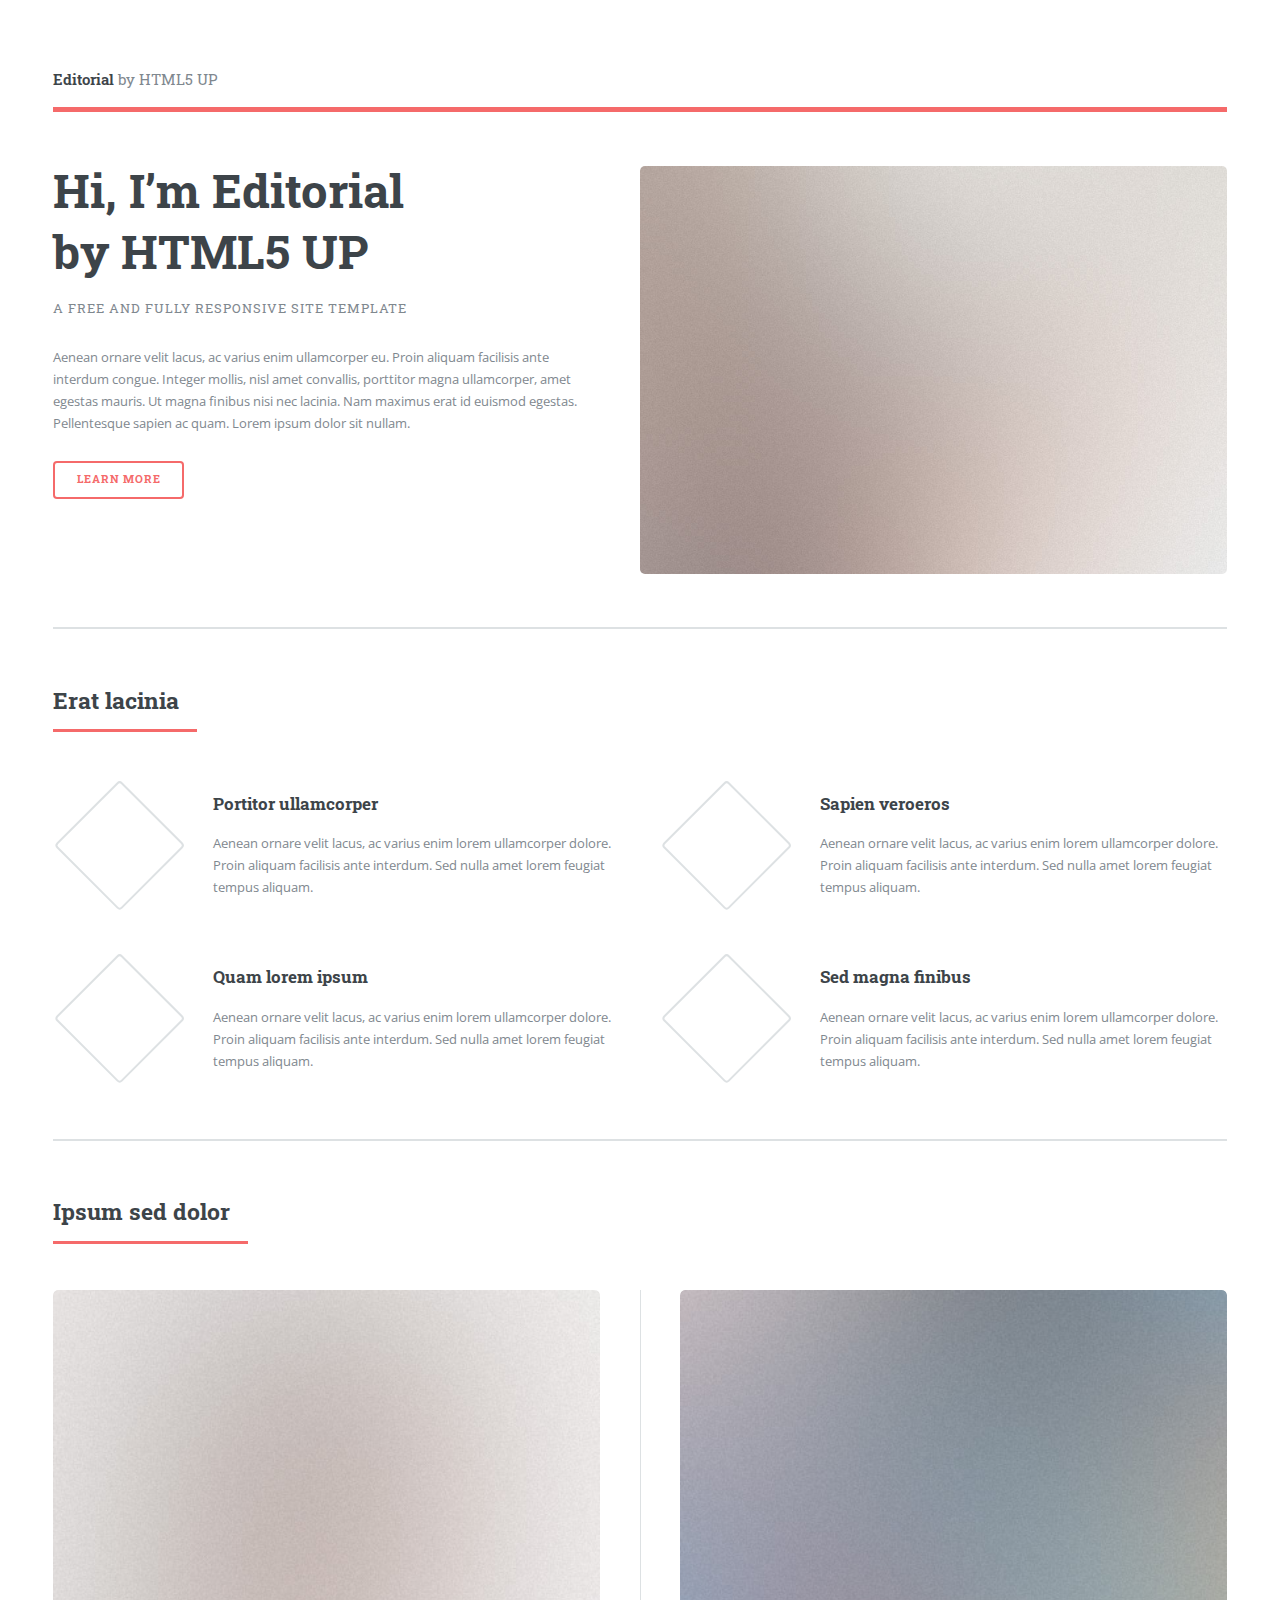
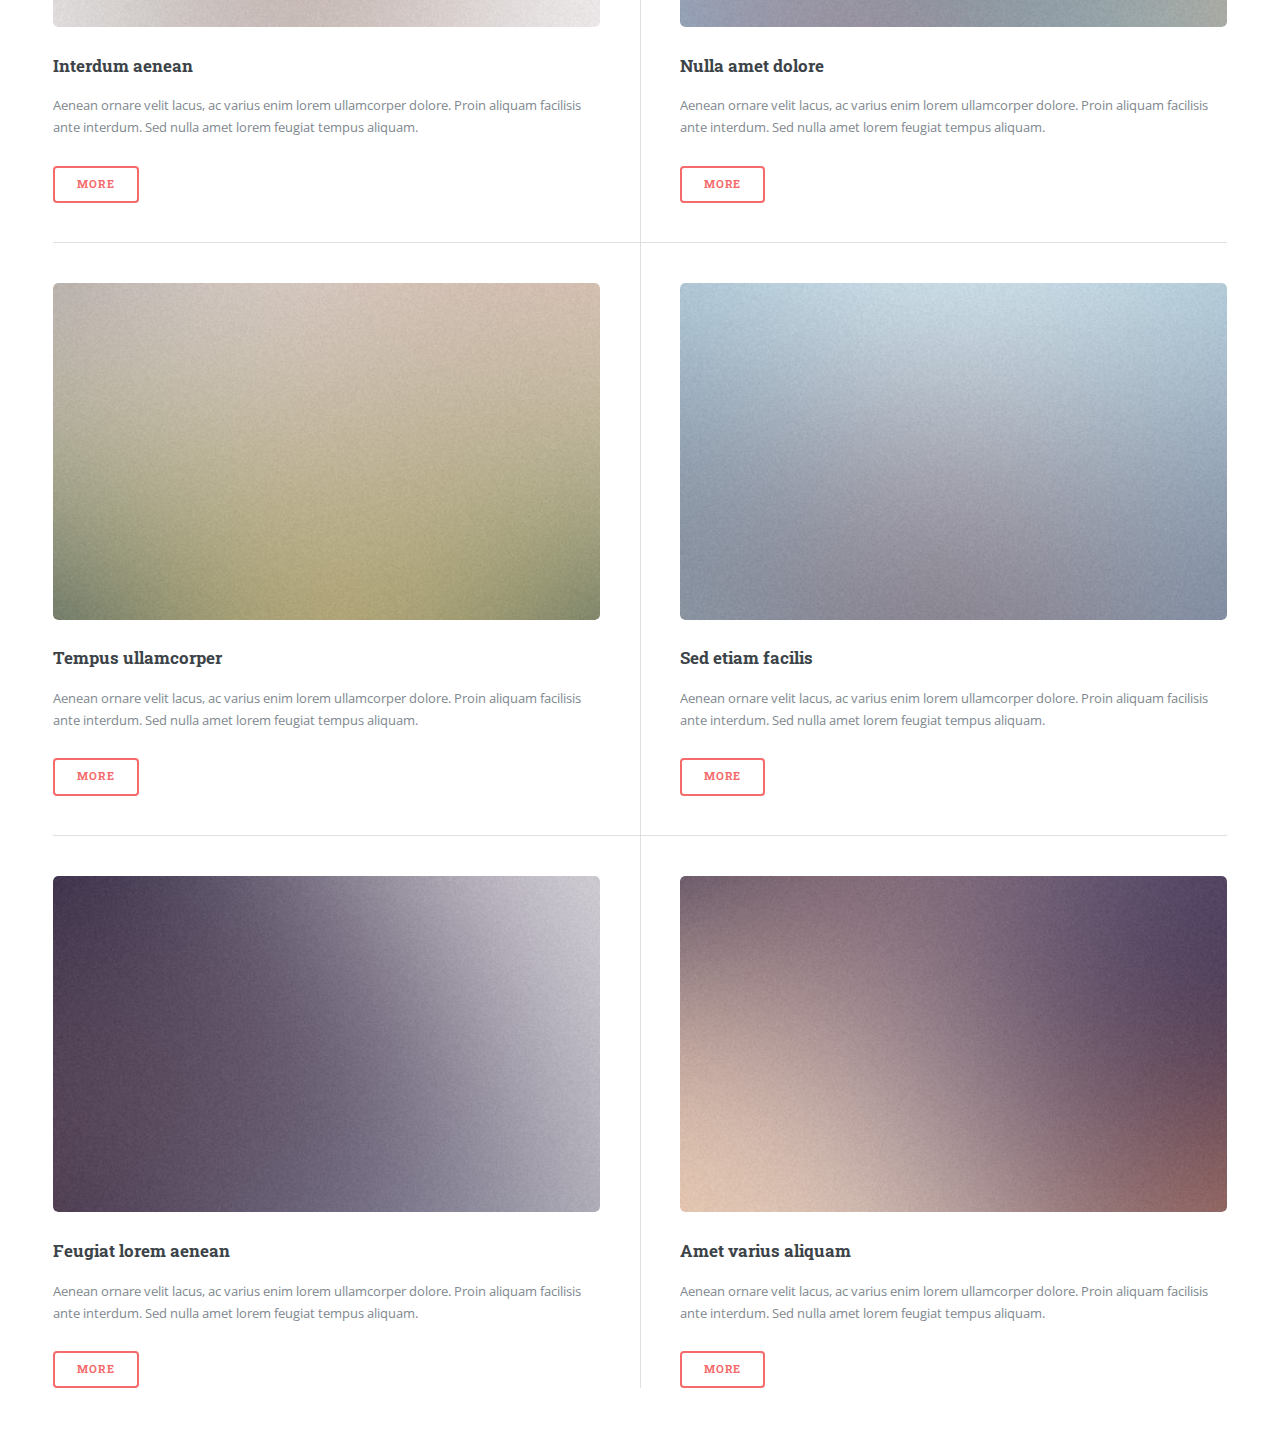
==== commit e3ca99cd: "Se agregó el menú en todas las páginas del sitio" ====
--- a/index.html
+++ b/index.html
@@ -158,6 +158,18 @@
 
 							<!-- menu -->
 							
+							<nav id="menu">
+									<header class="major">
+										<h2>Menu</h2>
+									</header>
+									<ul>
+										<li><a href="index.html">Home</a></li>
+										<li><a href="event.html">Events</a></li>
+										<li><a href="contact.html">Contact</a></li>
+									</ul>
+								</nav>
+
+
 							<!-- /menu -->	
 								
 							<!-- Section -->
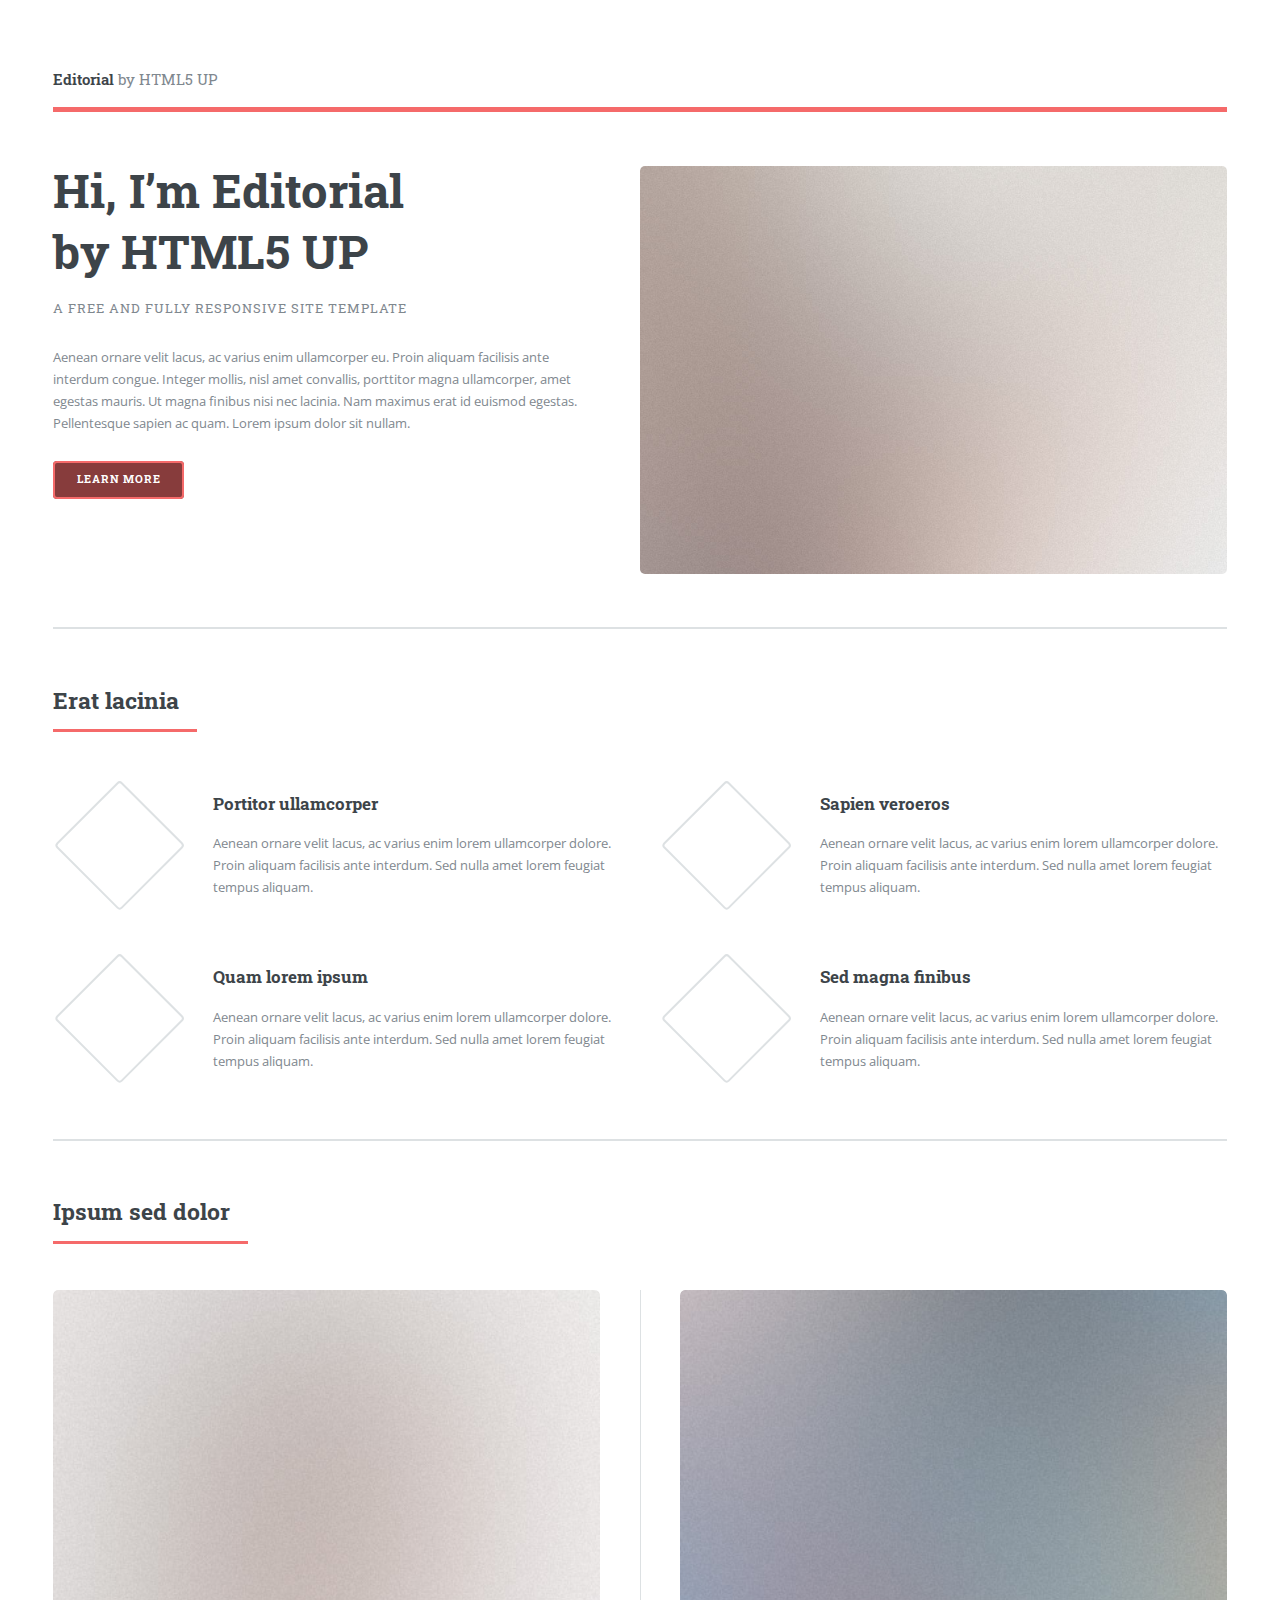
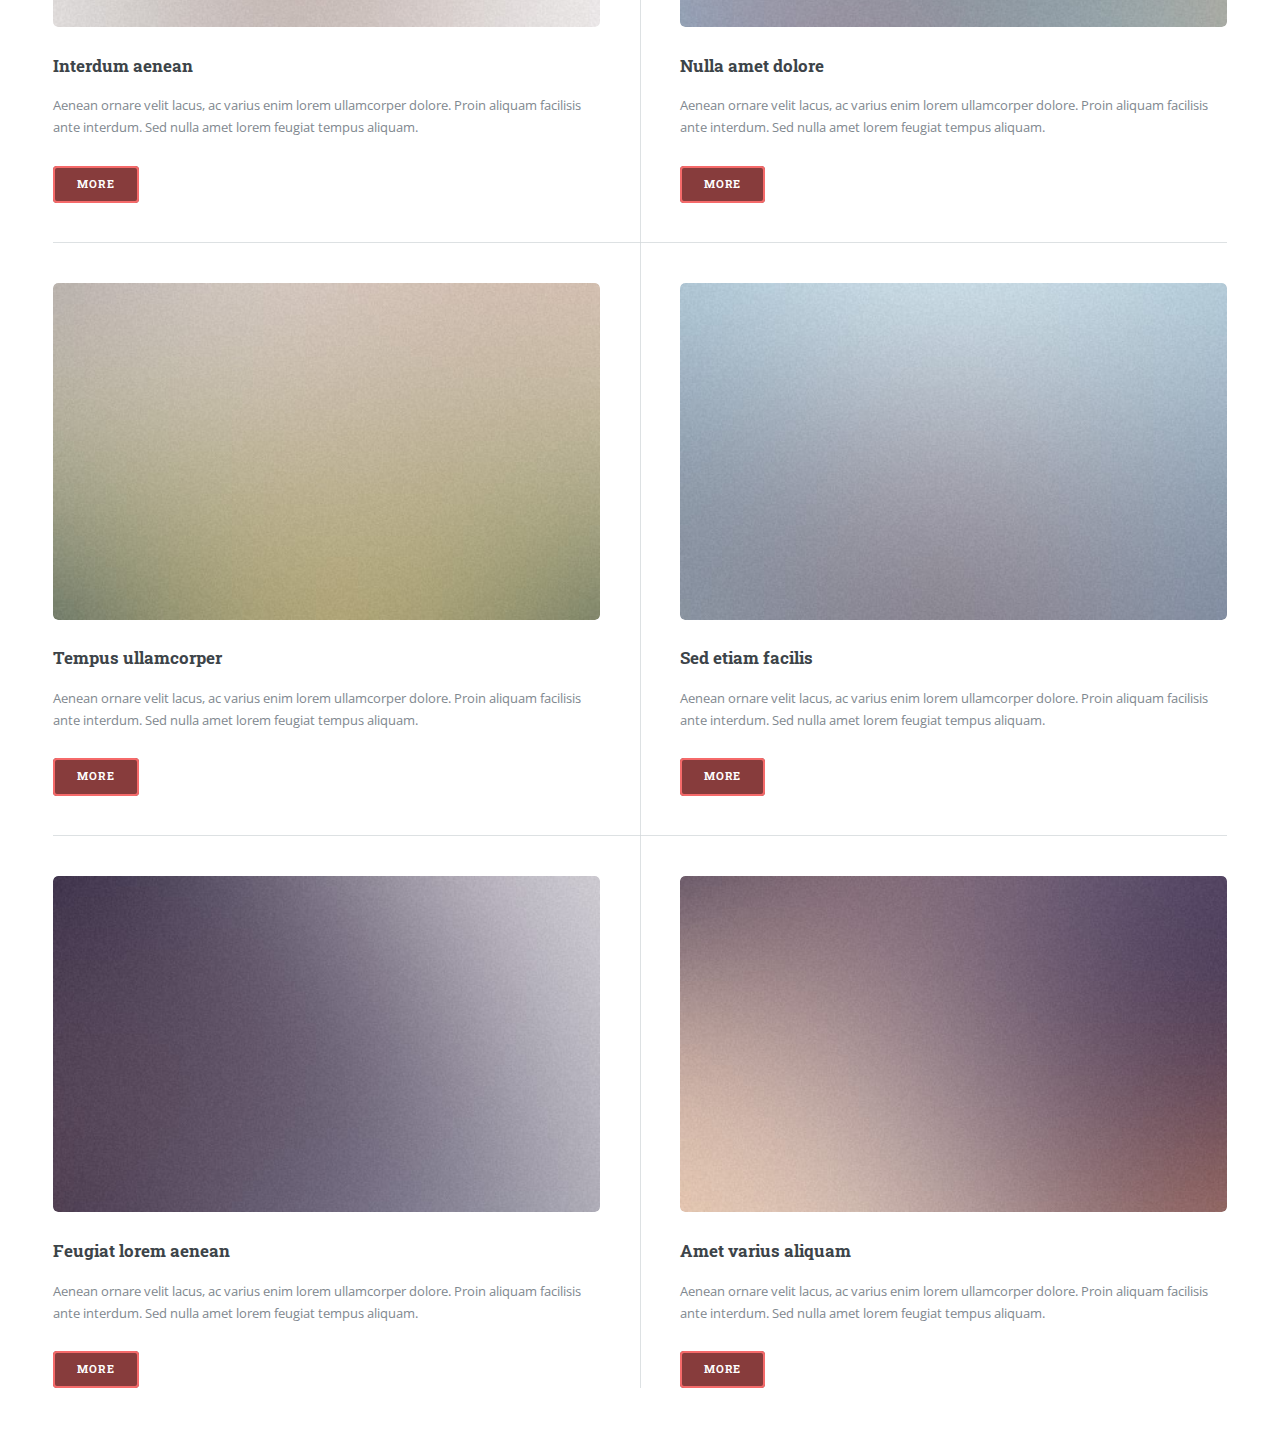
==== commit 6dc3c51b: "Widgets del menu" ====
--- a/index.html
+++ b/index.html
@@ -153,6 +153,12 @@
 
 							<!-- widget-search -->
 
+							<section id="search" class="alt">
+									<form method="post" action="#">
+										<input type="text" name="query" id="query" placeholder="Search" />
+									</form>
+								</section>
+
 							<!-- /widget-search -->
 								
 
@@ -179,7 +185,20 @@
 									</header>
 									
 									<!-- widget-minipost -->
-
+										<div class="mini-posts">
+										<article>
+											<a href="#" class="image"><img src="images/pic07.jpg" alt="" /></a>
+											<p>Aenean ornare velit lacus, ac varius enim lorem ullamcorper dolore aliquam.</p>
+										</article>
+										<article>
+											<a href="#" class="image"><img src="images/pic08.jpg" alt="" /></a>
+											<p>Aenean ornare velit lacus, ac varius enim lorem ullamcorper dolore aliquam.</p>
+										</article>
+										<article>
+											<a href="#" class="image"><img src="images/pic09.jpg" alt="" /></a>
+											<p>Aenean ornare velit lacus, ac varius enim lorem ullamcorper dolore aliquam.</p>
+										</article>
+									</div>
 							        <!-- /widget-minipost -->
 							        
 									<ul class="actions">
--- a/assets/css/main.css
+++ b/assets/css/main.css
@@ -1189,7 +1189,9 @@
 .icon {
   text-decoration: none;
   border-bottom: none;
-  position: relative; }
+  position: relative; 
+  color: rgb(145, 107, 143);
+}
   .icon:before {
     -moz-osx-font-smoothing: grayscale;
     -webkit-font-smoothing: antialiased;
@@ -1343,6 +1345,7 @@
 ul.icons {
   cursor: default;
   list-style: none;
+  color: rgb(145, 107, 143);
   padding-left: 0; }
   ul.icons li {
     display: inline-block;
@@ -1492,11 +1495,11 @@
   -webkit-transition: background-color 0.2s ease-in-out, color 0.2s ease-in-out;
   -ms-transition: background-color 0.2s ease-in-out, color 0.2s ease-in-out;
   transition: background-color 0.2s ease-in-out, color 0.2s ease-in-out;
-  background-color: transparent;
+  background-color: #873c3c;
   border-radius: 0.375em;
   border: 0;
   box-shadow: inset 0 0 0 2px #f56a6a;
-  color: #f56a6a !important;
+  color: white !important;
   cursor: pointer;
   display: inline-block;
   font-family: "Roboto Slab", serif;
@@ -1521,7 +1524,7 @@
   input[type="button"]:active,
   button:active,
   .button:active {
-    background-color: rgba(245, 106, 106, 0.15); }
+    background-color: rgb(67, 42, 84); }
   input[type="submit"].icon:before,
   input[type="reset"].icon:before,
   input[type="button"].icon:before,
@@ -1539,6 +1542,7 @@
   input[type="button"].small,
   button.small,
   .button.small {
+
     font-size: 0.6em; }
   input[type="submit"].large,
   input[type="reset"].large,
@@ -1553,15 +1557,15 @@
   input[type="button"].primary,
   button.primary,
   .button.primary {
-    background-color: #f56a6a;
+    background-color: rgb(67, 42, 84);
     box-shadow: none;
-    color: #ffffff !important; }
+    color: #df2b2b !important; }
     input[type="submit"].primary:hover,
     input[type="reset"].primary:hover,
     input[type="button"].primary:hover,
     button.primary:hover,
     .button.primary:hover {
-      background-color: #f67878; }
+      background-color: rgb(67, 42, 84); }
     input[type="submit"].primary:active,
     input[type="reset"].primary:active,
     input[type="button"].primary:active,
@@ -2185,9 +2189,13 @@
     #banner .image {
       max-height: 35vh; } }
 
+footer{
+  background: rgb(36, 103, 145);
+}
+
 /* Footer */
 #footer .copyright {
-  color: #9fa3a6;
+  color: white;
   font-size: 0.9em; }
   #footer .copyright a {
     color: inherit; }
@@ -2198,7 +2206,7 @@
   -webkit-user-select: none;
   -ms-user-select: none;
   user-select: none;
-  color: #3d4449;
+  color: rgb(67, 42, 84);
   font-family: "Roboto Slab", serif;
   font-weight: 400;
   letter-spacing: 0.075em;
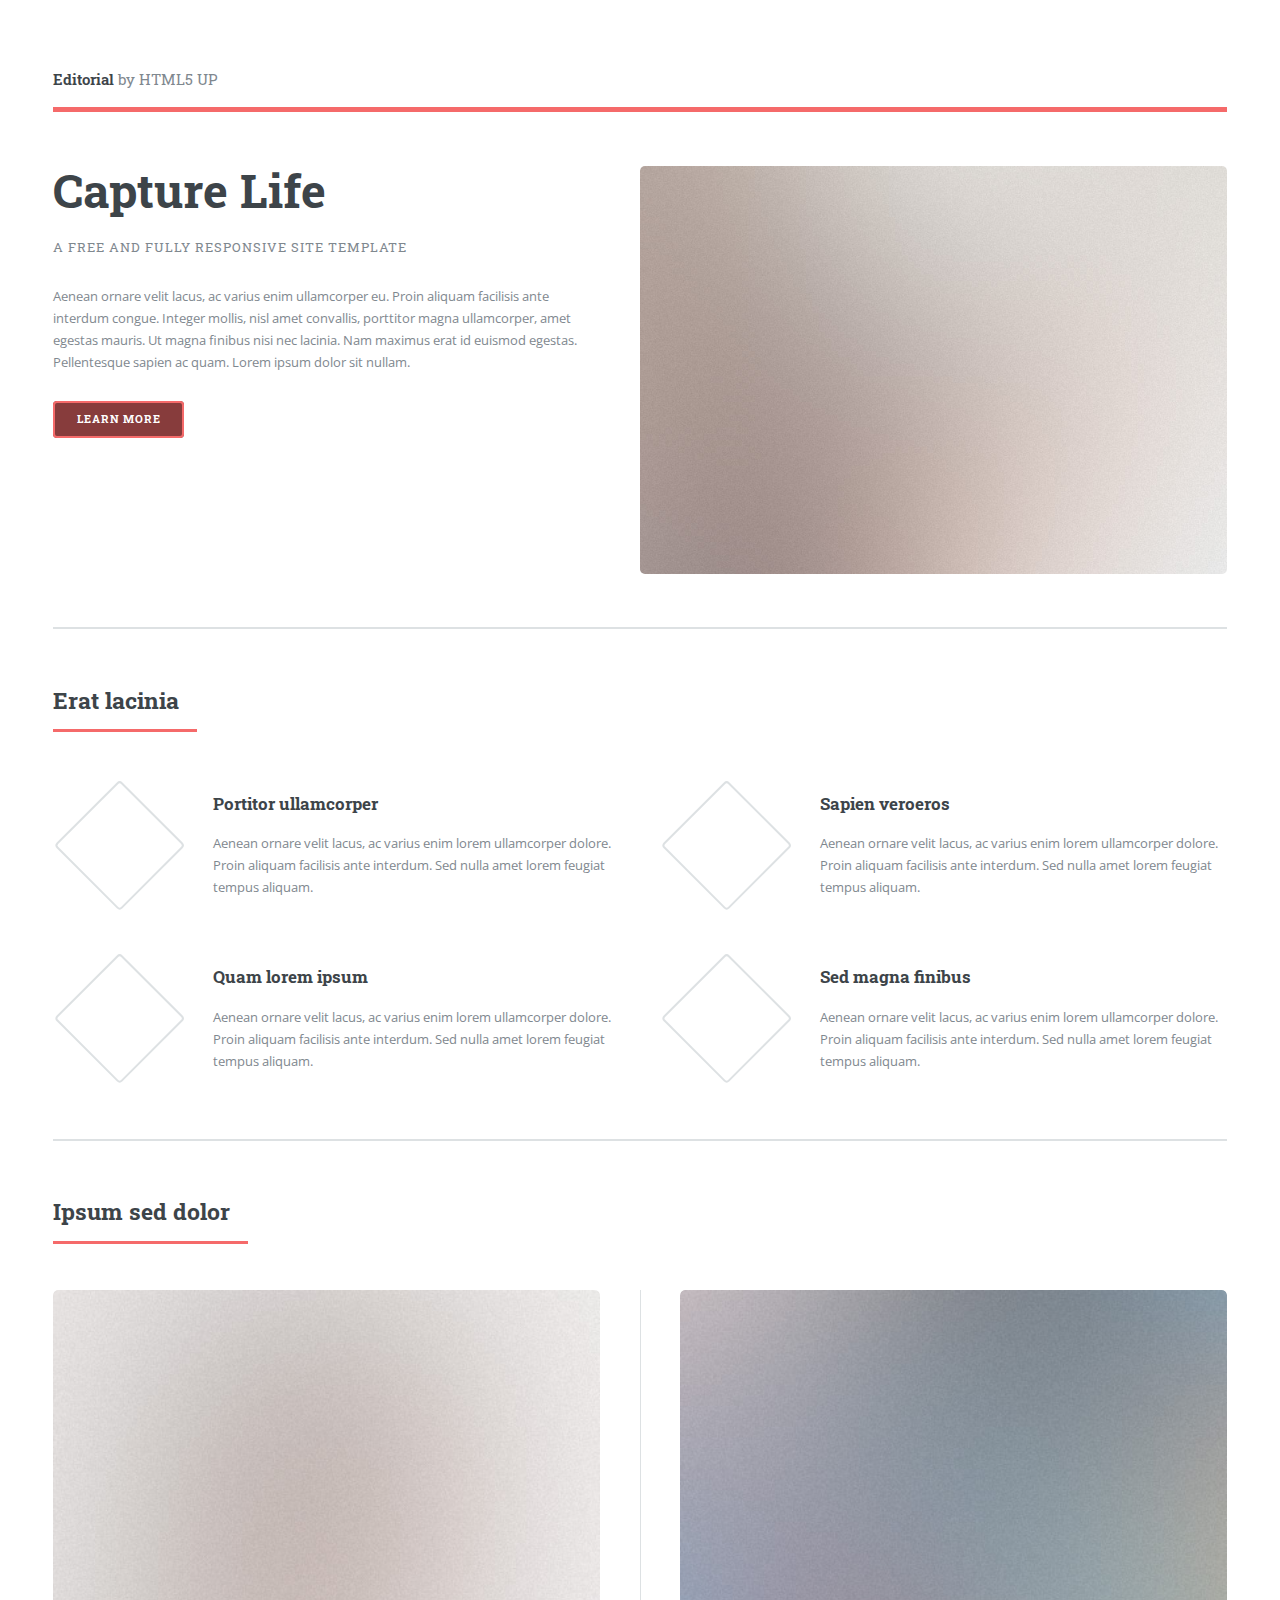
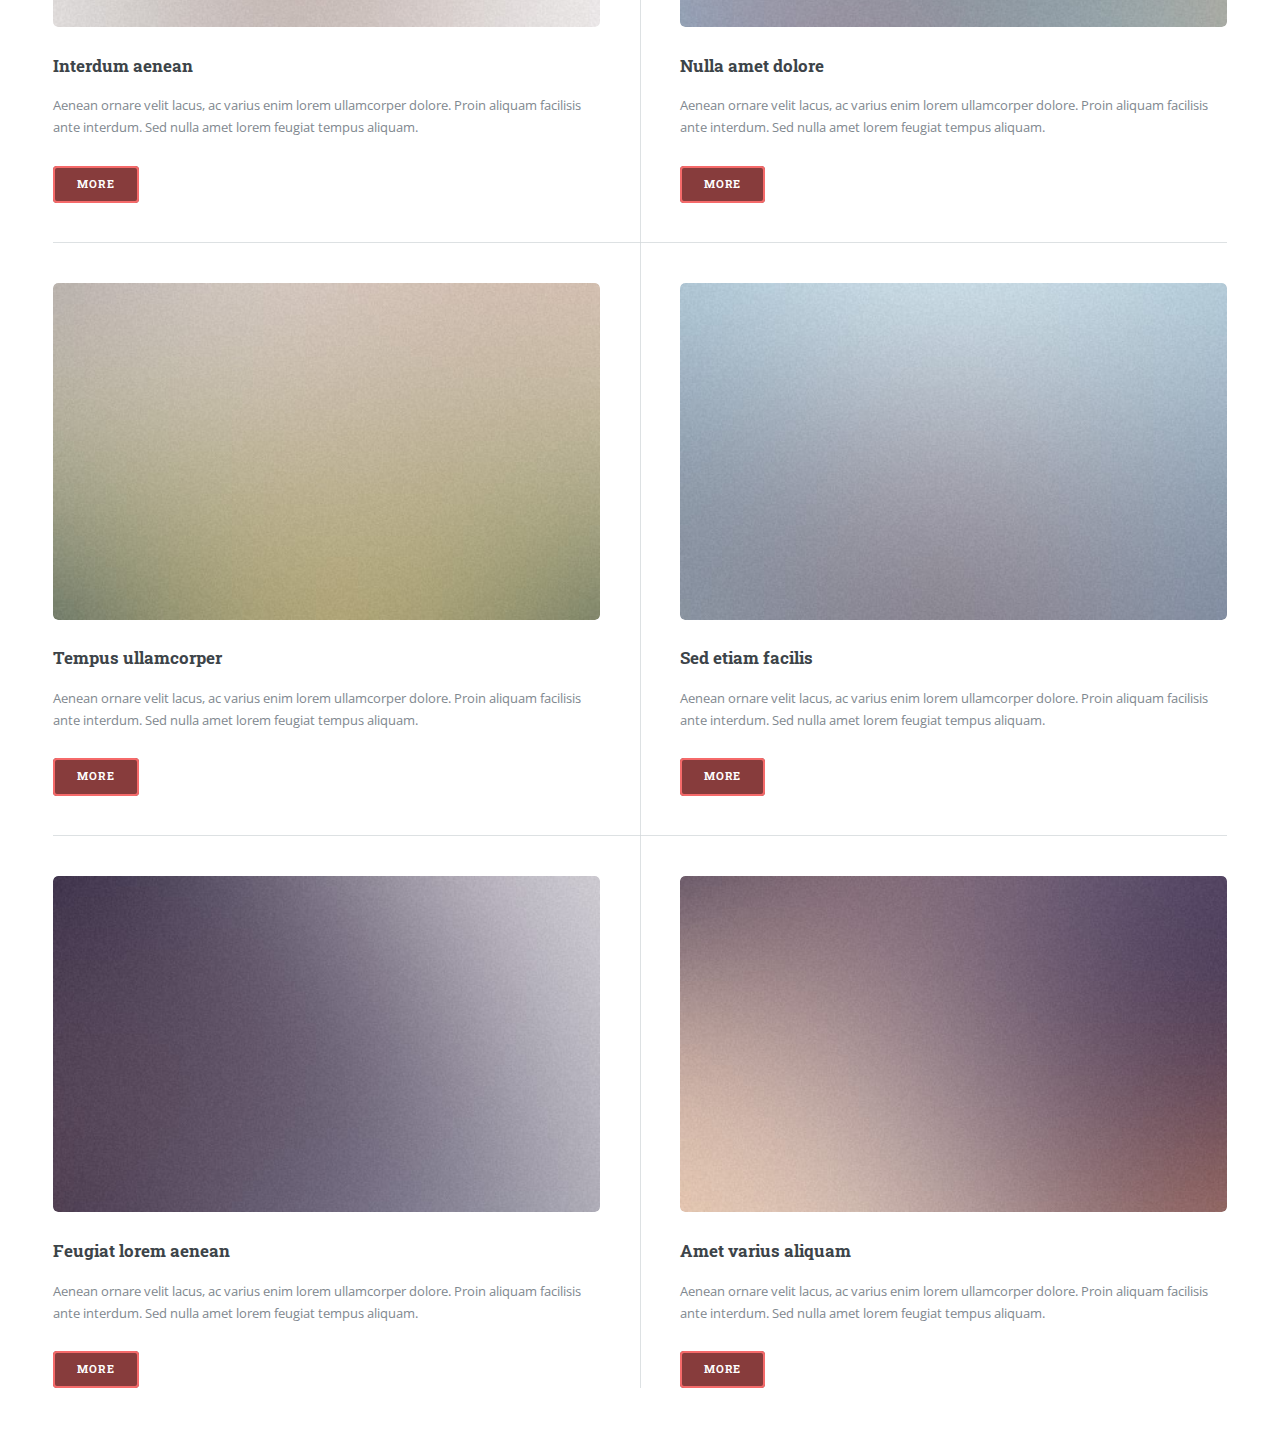
==== commit 73cd3196: "Se realizó un cambio desde Github" ====
--- a/index.html
+++ b/index.html
@@ -36,8 +36,7 @@
 								<section id="banner">
 									<div class="content">
 										<header>
-											<h1>Hi, I’m Editorial<br />
-											by HTML5 UP</h1>
+											<h1>Capture Life</h1>
 											<p>A free and fully responsive site template</p>
 										</header>
 										<p>Aenean ornare velit lacus, ac varius enim ullamcorper eu. Proin aliquam facilisis ante interdum congue. Integer mollis, nisl amet convallis, porttitor magna ullamcorper, amet egestas mauris. Ut magna finibus nisi nec lacinia. Nam maximus erat id euismod egestas. Pellentesque sapien ac quam. Lorem ipsum dolor sit nullam.</p>
@@ -238,4 +237,4 @@
 			<script src="assets/js/main.js"></script>
 
 	</body>
-</html>+</html>
